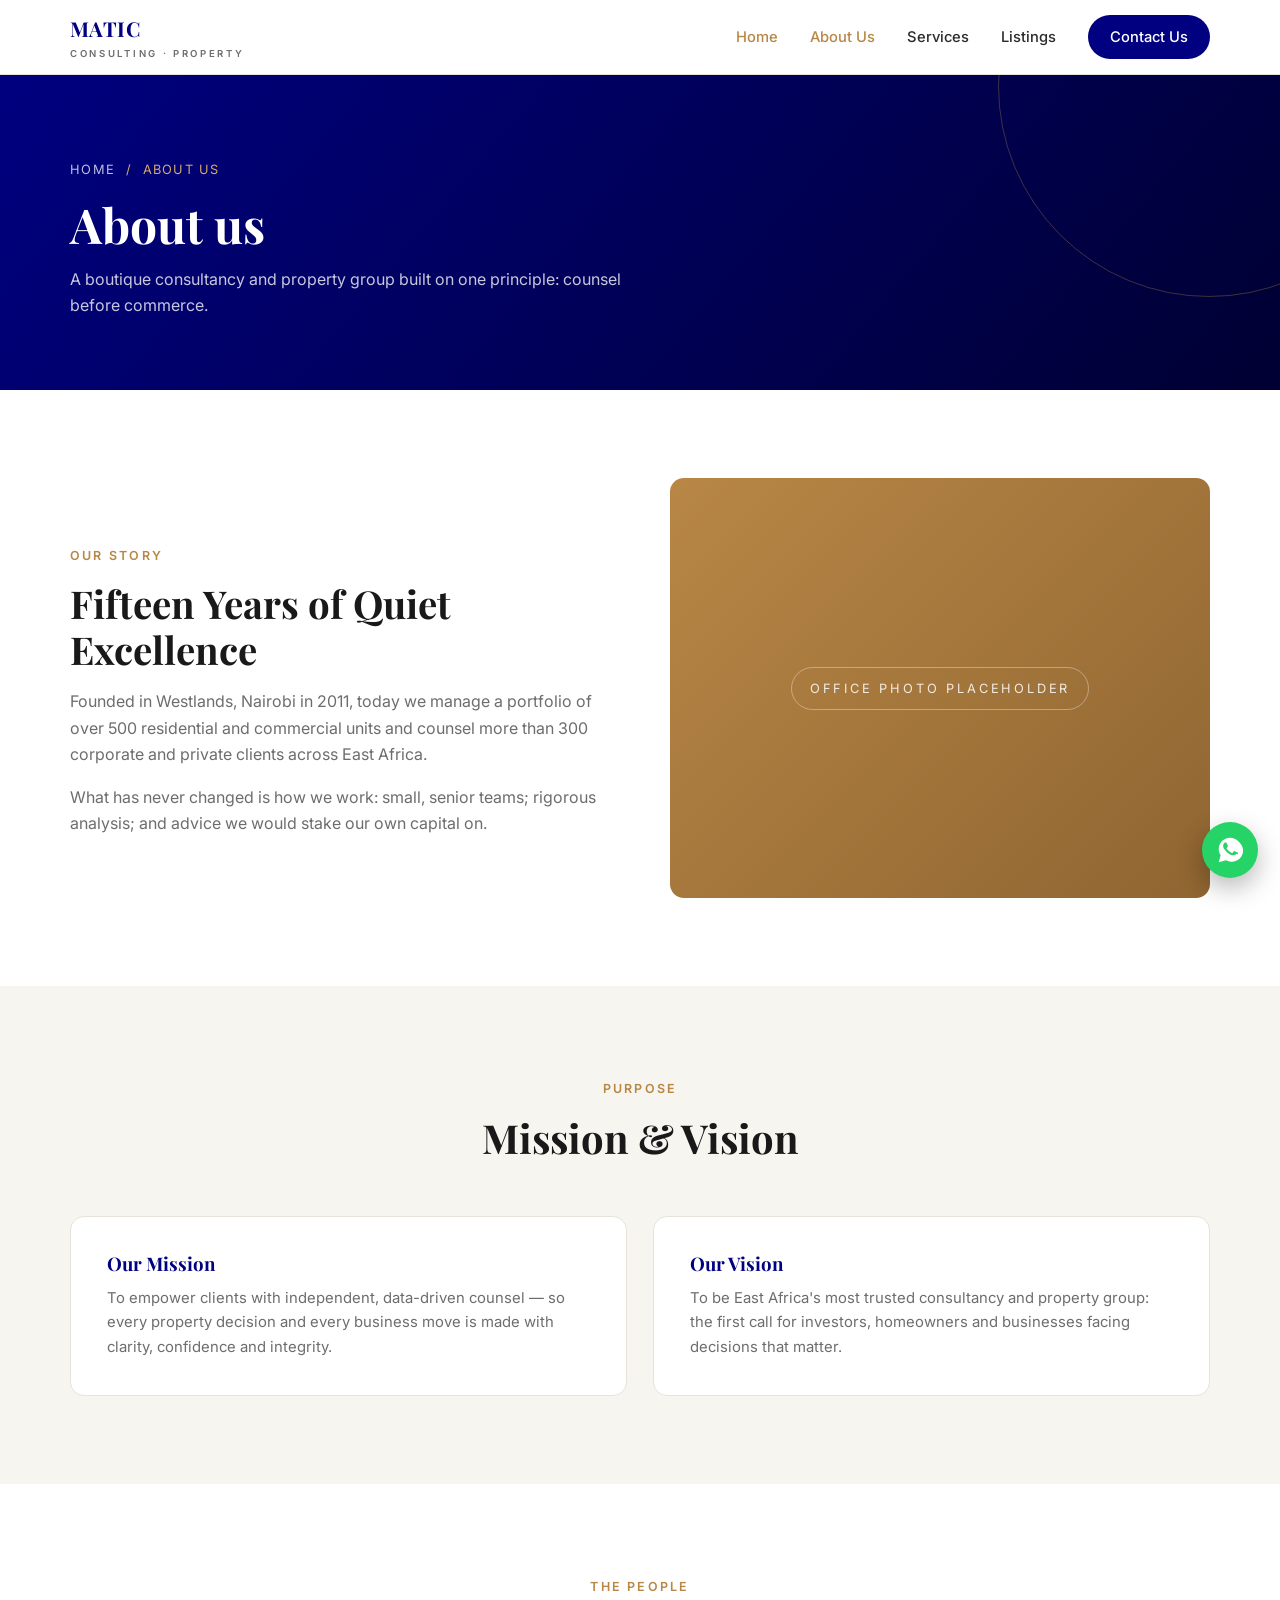
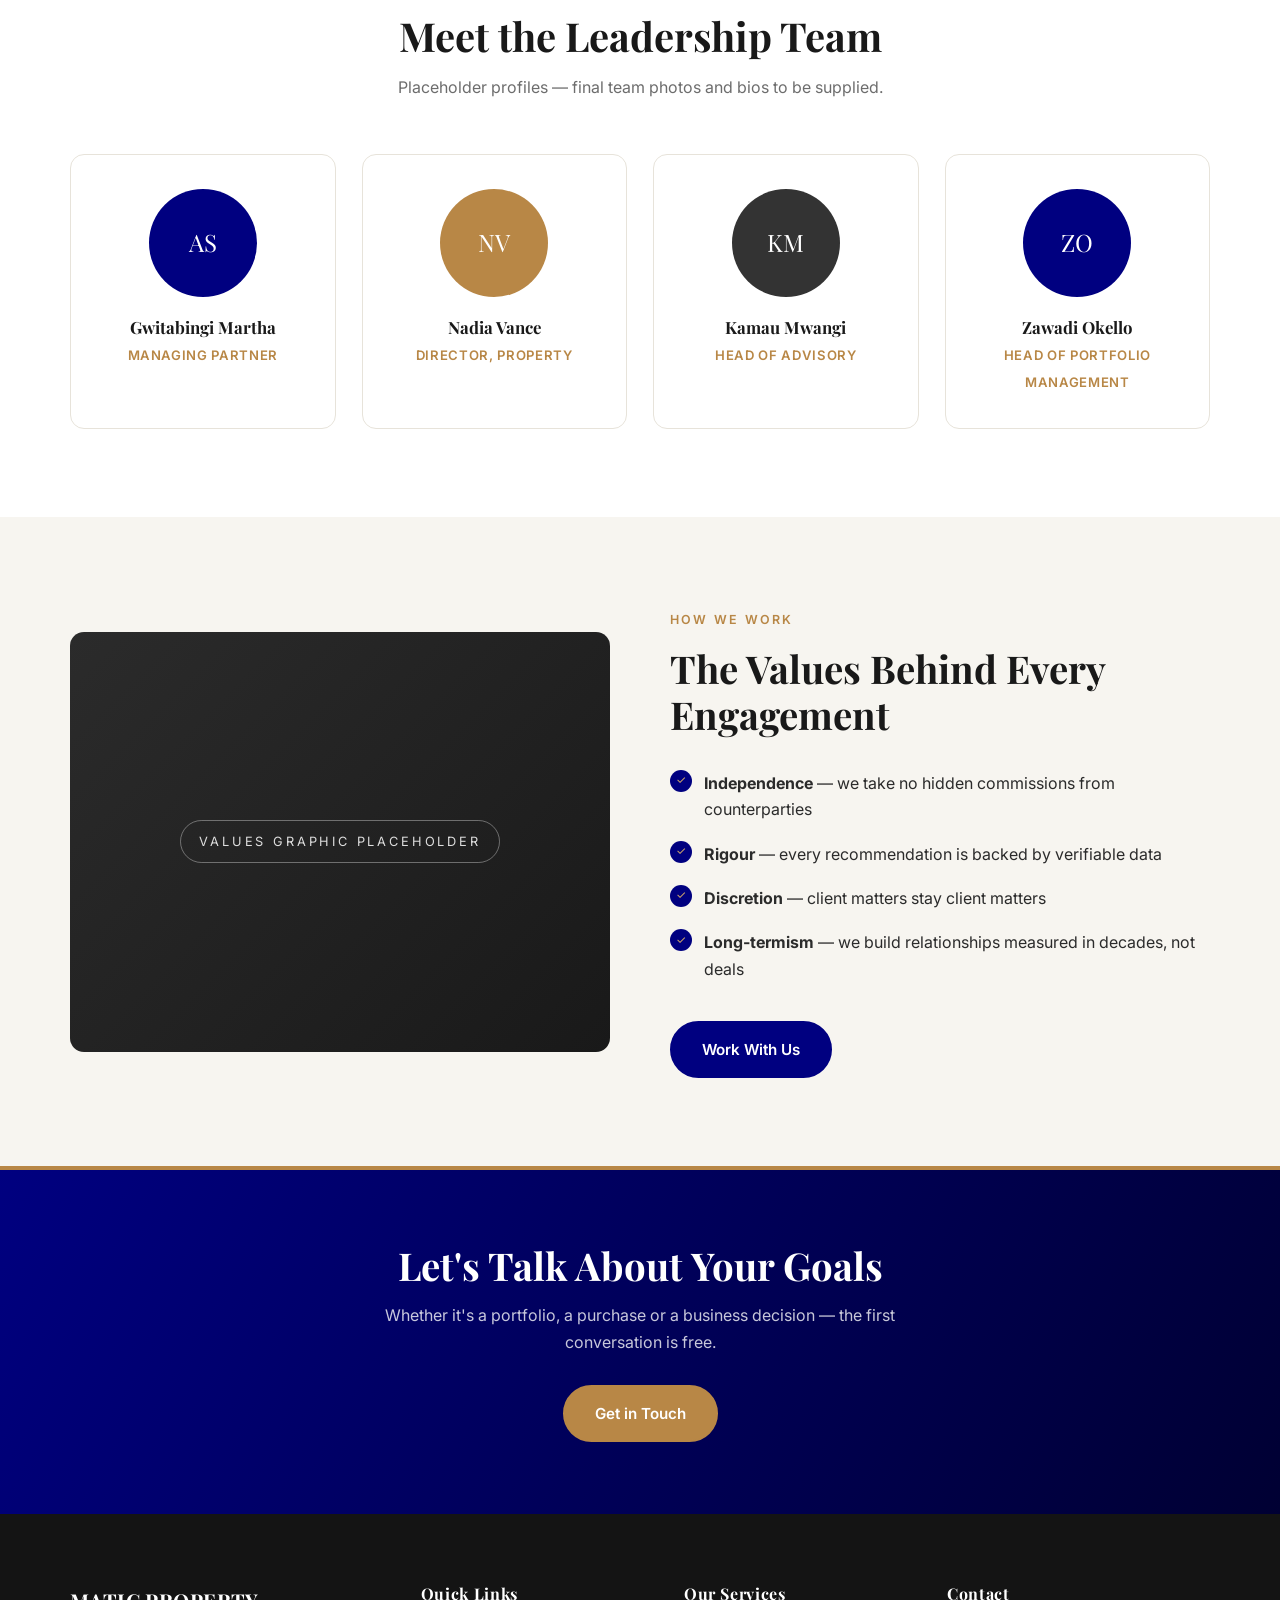
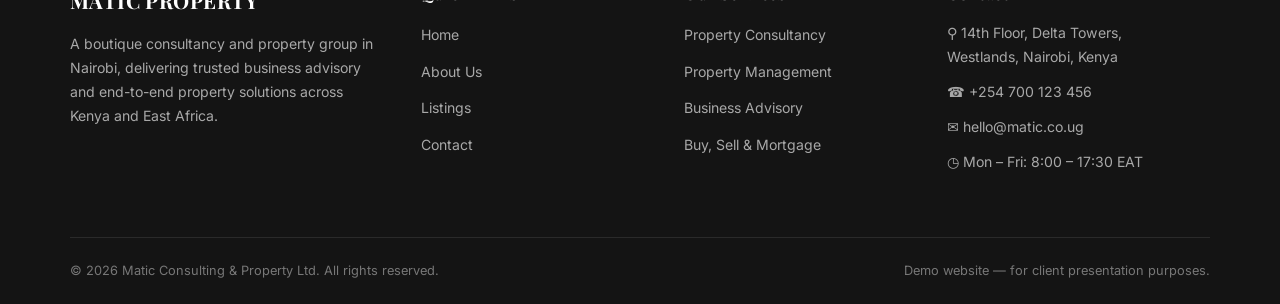
==== about.html @ 180f0cc8 "Update about.html" ====
<!DOCTYPE html>
<html lang="en">
<head>
<meta charset="UTF-8">
<meta name="viewport" content="width=device-width, initial-scale=1.0">
<title>About Us |Matic Consultancy </title>
<meta name="description" content="Matic Consulting & Property Ltd — property consultancy, property management, business advisory and buy, sell & mortgage services in Nairobi, Kenya.">
<link rel="preconnect" href="https://fonts.googleapis.com">
<link rel="preconnect" href="https://fonts.gstatic.com" crossorigin>
<link href="https://fonts.googleapis.com/css2?family=Playfair+Display:ital,wght@0,500;0,600;0,700;1,500&family=Inter:wght@400;500;600;700&display=swap" rel="stylesheet">
<link rel="stylesheet" href="style.css">
<base target="_blank">
</head>
<body>
<header class="site-header">
  <div class="container nav-wrap">
    <a href="index.html" class="brand">MATIC <small>Consulting &middot; Property</small></a>
    <button class="nav-toggle" id="navToggle" aria-label="Toggle navigation">&#9776;</button>
    <nav class="main-nav" id="mainNav">
      <a href="index.html" class="active">Home</a>
      <a href="about.html" class="active">About Us</a>
      <a href="services.html">Services</a>
      <a href="listings.html">Listings</a>
      <a href="contact.html" class="nav-cta">Contact Us</a>
    </nav>
  </div>
</header>

<section class="page-hero">
  <div class="container" style="position:relative;z-index:2">
    <div class="crumbs"><a href="index.html">Home</a> &nbsp;/&nbsp; About Us</div>
    <h1>About us</h1>
    <p>A boutique consultancy and property group built on one principle: counsel before commerce.</p>
  </div>
</section>

<section class="section">
  <div class="container split">
    <div>
      <span class="eyebrow">Our Story</span>
      <h2 style="font-size:clamp(1.8rem,3.2vw,2.4rem)">Fifteen Years of Quiet Excellence</h2>
      <p style="color:var(--muted);margin:16px 0">Founded in Westlands, Nairobi in 2011,  today we manage a portfolio of over 500 residential and commercial units and counsel more than 300 corporate and private clients across East Africa.</p>
      <p style="color:var(--muted)">What has never changed is how we work: small, senior teams; rigorous analysis; and advice we would stake our own capital on.</p>
    </div>
    <div class="ph ph-img gold"><span>Office Photo Placeholder</span></div>
  </div>
</section>

<section class="section alt">
  <div class="container">
    <div class="section-head">
      <span class="eyebrow">Purpose</span>
      <h2>Mission &amp; Vision</h2>
    </div>
    <div class="mv">
      <div class="mv-card">
        <h3>Our Mission</h3>
        <p>To empower clients with independent, data-driven counsel — so every property decision and every business move is made with clarity, confidence and integrity.</p>
      </div>
      <div class="mv-card">
        <h3>Our Vision</h3>
        <p>To be East Africa's most trusted consultancy and property group: the first call for investors, homeowners and businesses facing decisions that matter.</p>
      </div>
    </div>
  </div>
</section>

<section class="section">
  <div class="container">
    <div class="section-head">
      <span class="eyebrow">The People</span>
      <h2>Meet the Leadership Team</h2>
      <p>Placeholder profiles — final team photos and bios to be supplied.</p>
    </div>
    <div class="grid-4">
      <div class="card team-card">
        <div class="avatar navy">AS</div>
        <h3>Gwitabingi Martha</h3>
        <span>Managing Partner</span>
      </div>
      <div class="card team-card">
        <div class="avatar gold">NV</div>
        <h3>Nadia Vance</h3>
        <span>Director, Property</span>
      </div>
      <div class="card team-card">
        <div class="avatar char">KM</div>
        <h3>Kamau Mwangi</h3>
        <span>Head of Advisory</span>
      </div>
      <div class="card team-card">
        <div class="avatar navy">ZO</div>
        <h3>Zawadi Okello</h3>
        <span>Head of Portfolio Management</span>
      </div>
    </div>
  </div>
</section>

<section class="section alt">
  <div class="container split">
    <div class="ph ph-img char"><span>Values Graphic Placeholder</span></div>
    <div>
      <span class="eyebrow">How We Work</span>
      <h2 style="font-size:clamp(1.8rem,3.2vw,2.4rem)">The Values Behind Every Engagement</h2>
      <ul class="check">
        <li><b>Independence</b> — we take no hidden commissions from counterparties</li>
        <li><b>Rigour</b> — every recommendation is backed by verifiable data</li>
        <li><b>Discretion</b> — client matters stay client matters</li>
        <li><b>Long-termism</b> — we build relationships measured in decades, not deals</li>
      </ul>
      <a href="contact.html" class="btn btn-navy">Work With Us</a>
    </div>
  </div>
</section>

<section class="cta">
  <div class="container">
    <h2>Let's Talk About Your Goals</h2>
    <p>Whether it's a portfolio, a purchase or a business decision — the first conversation is free.</p>
    <a href="contact.html" class="btn">Get in Touch</a>
  </div>
</section>

<footer class="footer">
  <div class="container">
    <div class="footer-grid">
      <div>
        <a href="index.html" class="brand">MATIC PROPERTY</a>
        <p>A boutique consultancy and property group in Nairobi, delivering trusted business advisory and end-to-end property solutions across Kenya and East Africa.</p>
      </div>
      <div>
        <h4>Quick Links</h4>
        <ul>
          <li><a href="index.html">Home</a></li>
          <li><a href="about.html">About Us</a></li>
          <li><a href="listings.html">Listings</a></li>
          <li><a href="contact.html">Contact</a></li>
        </ul>
      </div>
      <div>
        <h4>Our Services</h4>
        <ul>
          <li><a href="services.html">Property Consultancy</a></li>
          <li><a href="service-property-management.html">Property Management</a></li>
          <li><a href="services.html">Business Advisory</a></li>
          <li><a href="services.html">Buy, Sell &amp; Mortgage</a></li>
        </ul>
      </div>
      <div>
        <h4>Contact</h4>
        <ul class="f-contact">
          <li>&#9906; 14th Floor, Delta Towers,<br>Westlands, Nairobi, Kenya</li>
          <li>&#9742; +254 700 123 456</li>
          <li>&#9993; hello@matic.co.ug</li>
          <li>&#9719; Mon – Fri: 8:00 – 17:30 EAT</li>
        </ul>
      </div>
    </div>
    <div class="footer-bottom">
      <span>&copy; 2026 Matic Consulting &amp; Property Ltd. All rights reserved.</span>
      <span>Demo website — for client presentation purposes.</span>
    </div>
  </div>
</footer>
<a class="wa" href="https://wa.me/254700123456" target="_blank" aria-label="Chat on WhatsApp">
  <svg viewBox="0 0 32 32"><path d="M16 3C9.4 3 4 8.4 4 15c0 2.4.7 4.6 2 6.5L4 29l7.7-2c1.8 1 3.8 1.5 5.8 1.5h.5c6.6 0 12-5.4 12-12S22.6 3 16 3zm6.9 17c-.3.8-1.7 1.6-2.4 1.6-.6.1-1.4.1-2.3-.1-.5-.2-1.2-.4-2-.8-3.6-1.5-5.9-5.2-6.1-5.4-.2-.2-1.4-1.9-1.4-3.7s.9-2.6 1.3-3c.3-.4.7-.5 1-.5h.7c.2 0 .5-.1.8.6.3.8 1.1 2.6 1.2 2.8.1.2.2.4 0 .7-.1.3-.2.4-.4.7-.2.2-.4.5-.6.7-.2.2-.4.4-.2.8.2.4 1 1.7 2.2 2.7 1.5 1.4 2.8 1.8 3.2 2 .4.2.6.2.9-.1.2-.3 1-1.2 1.3-1.6.3-.4.5-.3.9-.2.4.1 2.3 1.1 2.7 1.3.4.2.6.3.7.5.1.2.1.9-.2 1.7z"/></svg>
</a>
<script>var t=document.getElementById('navToggle'),n=document.getElementById('mainNav');t.addEventListener('click',function(){n.classList.toggle('open')});</script>
</body>
</html>
---- style.css ----
/* ============================================================
   Sterling & Vance — Consulting & Property Group
   Palette: Navy #000080 | Gold #B88746 | Charcoal #191919
   ============================================================ */
:root{
  --navy:#000080; --navy-2:#00004d; --navy-3:#000033;
  --gold:#B88746; --gold-2:#d4a96a; --gold-soft:rgba(184,135,70,.12);
  --charcoal:#191919; --ink:#2b2b2b; --muted:#6d6d6d;
  --cream:#f7f5f0; --white:#ffffff; --line:#e7e3da;
  --radius:14px; --shadow:0 12px 34px rgba(0,0,0,.08);
}
*{margin:0;padding:0;box-sizing:border-box}
html{scroll-behavior:smooth}
body{font-family:'Inter',system-ui,-apple-system,sans-serif;color:var(--charcoal);line-height:1.65;background:var(--white)}
h1,h2,h3,h4,.serif{font-family:'Playfair Display',Georgia,serif;line-height:1.2;color:var(--charcoal)}
img{max-width:100%;display:block}
a{text-decoration:none;color:inherit}
ul{list-style:none}
.container{width:min(1140px,92%);margin:0 auto}
.section{padding:88px 0}
.section.alt{background:var(--cream)}
.eyebrow{display:inline-block;font-size:.78rem;font-weight:600;letter-spacing:.18em;text-transform:uppercase;color:var(--gold);margin-bottom:14px}
.section-head{max-width:640px;margin:0 auto 54px;text-align:center}
.section-head h2{font-size:clamp(1.8rem,3.4vw,2.5rem);margin-bottom:14px}
.section-head p{color:var(--muted)}
.text-navy{color:var(--navy)}

/* ---------- Buttons ---------- */
.btn{display:inline-block;background:var(--gold);color:#fff;font-weight:600;font-size:.95rem;padding:14px 30px;border-radius:50px;transition:.25s;border:2px solid var(--gold);cursor:pointer;font-family:'Inter',sans-serif}
.btn:hover{background:var(--navy);border-color:var(--navy);transform:translateY(-2px)}
.btn-outline{display:inline-block;background:transparent;color:#fff;font-weight:600;font-size:.95rem;padding:14px 30px;border-radius:50px;border:2px solid rgba(255,255,255,.55);transition:.25s}
.btn-outline:hover{background:#fff;color:var(--navy);border-color:#fff}
.btn-navy{background:var(--navy);border-color:var(--navy)}
.btn-navy:hover{background:var(--gold);border-color:var(--gold)}

/* ---------- Header / Nav ---------- */
.site-header{position:sticky;top:0;z-index:60;background:rgba(255,255,255,.96);backdrop-filter:blur(10px);border-bottom:1px solid var(--line)}
.nav-wrap{display:flex;align-items:center;justify-content:space-between;height:74px}
.brand{font-family:'Playfair Display',serif;font-weight:700;font-size:1.28rem;color:var(--navy);letter-spacing:.02em}
.brand em{font-style:normal;color:var(--gold)}
.brand small{display:block;font-family:'Inter',sans-serif;font-size:.6rem;font-weight:600;letter-spacing:.28em;text-transform:uppercase;color:var(--muted)}
.main-nav{display:flex;align-items:center;gap:32px}
.main-nav a{font-size:.92rem;font-weight:500;color:var(--ink);transition:.2s}
.main-nav a:hover{color:var(--gold)}
.main-nav a.active{color:var(--gold)}
.main-nav .nav-cta{background:var(--navy);color:#fff;padding:10px 22px;border-radius:50px}
.main-nav .nav-cta:hover{background:var(--gold)}
.nav-toggle{display:none;background:none;border:none;font-size:1.6rem;color:var(--navy);cursor:pointer}

/* ---------- Hero ---------- */
.hero{position:relative;overflow:hidden;background:linear-gradient(130deg,var(--navy) 0%,var(--navy-2) 55%,var(--navy-3) 100%);color:#fff;padding:104px 0 96px}
.hero::before{content:"";position:absolute;width:520px;height:520px;border-radius:50%;background:radial-gradient(circle,rgba(184,135,70,.28),transparent 65%);top:-160px;right:-120px}
.hero::after{content:"";position:absolute;width:380px;height:380px;border-radius:50%;border:1px solid rgba(184,135,70,.35);bottom:-190px;left:-120px}
.hero-grid{position:relative;z-index:2;display:grid;grid-template-columns:1.12fr .88fr;gap:56px;align-items:center}
.hero .eyebrow{color:var(--gold-2)}
.hero h1{color:#fff;font-size:clamp(2.4rem,5vw,3.7rem);margin-bottom:20px}
.hero h1 em{font-style:italic;color:var(--gold-2)}
.hero .lead{font-size:1.08rem;color:rgba(255,255,255,.82);max-width:520px;margin-bottom:32px}
.hero-actions{display:flex;gap:16px;flex-wrap:wrap}

.hero-card{background:#fff;color:var(--charcoal);border-radius:var(--radius);padding:34px 32px 30px;box-shadow:0 30px 60px rgba(0,0,0,.35);border-top:5px solid var(--gold)}
.hero-card h3{font-size:1.15rem;margin-bottom:4px}
.hero-card p{color:var(--muted);font-size:.88rem;margin-bottom:22px}
.hero-card .stats-mini{display:grid;grid-template-columns:1fr 1fr;gap:18px}
.hero-card .stat-mini{border-left:3px solid var(--gold);padding-left:14px}
.hero-card .stat-mini b{display:block;font-family:'Playfair Display',serif;font-size:1.5rem;color:var(--navy)}
.hero-card .stat-mini span{font-size:.78rem;color:var(--muted);text-transform:uppercase;letter-spacing:.06em}

/* ---------- Stats strip ---------- */
.stats-strip{background:var(--charcoal);padding:56px 0}
.stats{display:grid;grid-template-columns:repeat(4,1fr);gap:28px;text-align:center}
.stat b{display:block;font-family:'Playfair Display',serif;font-size:2.3rem;color:var(--gold-2)}
.stat span{color:rgba(255,255,255,.7);font-size:.85rem;letter-spacing:.08em;text-transform:uppercase}

/* ---------- Cards / grids ---------- */
.grid-4{display:grid;grid-template-columns:repeat(auto-fit,minmax(240px,1fr));gap:26px}
.grid-3{display:grid;grid-template-columns:repeat(auto-fit,minmax(290px,1fr));gap:28px}
.card{background:#fff;border:1px solid var(--line);border-radius:var(--radius);padding:34px 28px;transition:.25s;position:relative;overflow:hidden}
.card::before{content:"";position:absolute;top:0;left:0;width:100%;height:4px;background:var(--gold);transform:scaleX(0);transform-origin:left;transition:.3s}
.card:hover{transform:translateY(-6px);box-shadow:var(--shadow);border-color:transparent}
.card:hover::before{transform:scaleX(1)}
.card h3{font-size:1.18rem;margin:20px 0 10px}
.card p{color:var(--muted);font-size:.92rem;margin-bottom:18px}
.icon{width:54px;height:54px;border-radius:13px;background:var(--gold-soft);color:var(--gold);display:grid;place-items:center}
.icon svg{width:27px;height:27px}
.card .more{font-size:.85rem;font-weight:600;color:var(--navy)}
.card .more:hover{color:var(--gold)}

/* ---------- Split / checklist ---------- */
.split{display:grid;grid-template-columns:1fr 1fr;gap:60px;align-items:center}
.check{margin:24px 0 30px}
.check li{padding:9px 0 9px 34px;position:relative;color:var(--ink)}
.check li::before{content:"✓";position:absolute;left:0;top:9px;width:22px;height:22px;border-radius:50%;background:var(--navy);color:var(--gold-2);font-size:.72rem;display:grid;place-items:center}

/* ---------- Placeholder media blocks ---------- */
.ph{border-radius:var(--radius);display:grid;place-items:center;color:rgba(255,255,255,.85);font-size:.8rem;letter-spacing:.22em;text-transform:uppercase;text-align:center}
.ph-img{height:420px;background:linear-gradient(135deg,var(--navy),var(--navy-2));}
.ph-img.gold{background:linear-gradient(135deg,var(--gold),#8f6531)}
.ph-img.char{background:linear-gradient(135deg,#2b2b2b,var(--charcoal))}
.ph span{border:1px solid rgba(255,255,255,.35);padding:10px 18px;border-radius:50px}

/* ---------- Listings ---------- */
.listing-card{background:#fff;border:1px solid var(--line);border-radius:var(--radius);overflow:hidden;transition:.25s}
.listing-card:hover{transform:translateY(-6px);box-shadow:var(--shadow)}
.listing-media{height:215px;position:relative;display:grid;place-items:center}
.badge{position:absolute;top:14px;left:14px;background:var(--gold);color:#fff;font-size:.7rem;font-weight:600;letter-spacing:.12em;text-transform:uppercase;padding:5px 13px;border-radius:50px}
.badge.rent{background:var(--navy)}
.listing-body{padding:24px}
.listing-body .price{font-family:'Playfair Display',serif;font-size:1.3rem;color:var(--navy);font-weight:700}
.listing-body .price small{font-family:'Inter',sans-serif;font-size:.78rem;color:var(--muted);font-weight:400}
.listing-body h3{font-size:1.08rem;margin:8px 0 6px}
.listing-body .loc{font-size:.85rem;color:var(--muted);margin-bottom:14px}
.listing-body .meta{display:flex;gap:14px;flex-wrap:wrap;font-size:.82rem;color:var(--ink);border-top:1px solid var(--line);padding-top:14px}
.filter-bar{display:flex;gap:12px;justify-content:center;flex-wrap:wrap;margin-bottom:44px}
.chip{padding:9px 22px;border-radius:50px;border:1px solid var(--line);background:#fff;font-size:.85rem;font-weight:500;cursor:pointer;transition:.2s;font-family:'Inter',sans-serif}
.chip.active,.chip:hover{background:var(--navy);color:#fff;border-color:var(--navy)}

/* ---------- Testimonials ---------- */
.quote{background:#fff;border:1px solid var(--line);border-radius:var(--radius);padding:32px 28px;position:relative}
.quote::before{content:"“";position:absolute;top:6px;left:22px;font-family:'Playfair Display',serif;font-size:4.4rem;color:var(--gold);opacity:.35;line-height:1}
.quote p{font-size:.94rem;color:var(--ink);margin:26px 0 20px;font-style:italic}
.quote .who b{display:block;color:var(--navy);font-size:.92rem}
.quote .who span{font-size:.8rem;color:var(--muted)}

/* ---------- CTA banner ---------- */
.cta{background:linear-gradient(120deg,var(--navy) 0%,var(--navy-3) 100%);border-top:4px solid var(--gold);color:#fff;text-align:center;padding:72px 0}
.cta h2{color:#fff;font-size:clamp(1.7rem,3.2vw,2.4rem);margin-bottom:14px}
.cta p{color:rgba(255,255,255,.78);max-width:560px;margin:0 auto 30px}

/* ---------- Page hero (inner pages) ---------- */
.page-hero{background:linear-gradient(130deg,var(--navy),var(--navy-3));color:#fff;padding:84px 0 72px;position:relative;overflow:hidden}
.page-hero::after{content:"";position:absolute;width:420px;height:420px;border-radius:50%;border:1px solid rgba(184,135,70,.35);top:-200px;right:-140px}
.page-hero h1{color:#fff;font-size:clamp(2rem,4.4vw,3rem);margin-bottom:12px}
.page-hero p{color:rgba(255,255,255,.78);max-width:560px}
.crumbs{font-size:.8rem;letter-spacing:.1em;text-transform:uppercase;color:var(--gold-2);margin-bottom:16px}
.crumbs a{color:rgba(255,255,255,.75)}
.crumbs a:hover{color:var(--gold-2)}

/* ---------- Service rows (services overview) ---------- */
.svc-row{display:grid;grid-template-columns:120px 1fr auto;gap:34px;align-items:center;background:#fff;border:1px solid var(--line);border-radius:var(--radius);padding:34px 38px;margin-bottom:22px;transition:.25s}
.svc-row:hover{box-shadow:var(--shadow);transform:translateY(-4px);border-left:5px solid var(--gold)}
.svc-row h3{font-size:1.3rem;margin-bottom:8px}
.svc-row p{color:var(--muted);font-size:.93rem;max-width:640px}
.svc-num{font-family:'Playfair Display',serif;font-size:2.6rem;color:var(--gold);opacity:.6}
.svc-row .btn{padding:11px 26px;font-size:.85rem}

/* ---------- Detail page ---------- */
.detail-body{max-width:820px;margin:0 auto}
.detail-body h2{font-size:1.7rem;margin:44px 0 16px}
.detail-body p{color:var(--ink);margin-bottom:16px}
.incl{display:grid;grid-template-columns:1fr 1fr;gap:16px;margin-top:24px}
.incl li{background:var(--cream);border-left:4px solid var(--gold);border-radius:10px;padding:16px 20px;font-size:.92rem;font-weight:500}
.steps{margin-top:26px}
.step{position:relative;padding:0 0 34px 74px}
.step::before{counter-increment:step;content:counter(step);position:absolute;left:0;top:0;width:50px;height:50px;border-radius:50%;background:var(--navy);color:var(--gold-2);font-family:'Playfair Display',serif;font-size:1.35rem;display:grid;place-items:center}
.steps{counter-reset:step}
.step:not(:last-child)::after{content:"";position:absolute;left:24px;top:54px;bottom:6px;width:2px;background:var(--line)}
.step h4{margin-bottom:6px;font-size:1.05rem}
.step p{color:var(--muted);font-size:.9rem}

/* ---------- About ---------- */
.mv{display:grid;grid-template-columns:1fr 1fr;gap:26px}
.mv-card{background:#fff;border:1px solid var(--line);border-radius:var(--radius);padding:36px}
.mv-card h3{color:var(--navy);margin-bottom:10px}
.mv-card p{color:var(--muted);font-size:.93rem}
.team-card{text-align:center;padding:34px 24px}
.avatar{width:108px;height:108px;border-radius:50%;margin:0 auto 16px;display:grid;place-items:center;font-family:'Playfair Display',serif;font-size:1.5rem;color:#fff}
.avatar.navy{background:var(--navy)} .avatar.gold{background:var(--gold)} .avatar.char{background:#333}
.team-card h3{font-size:1.05rem;margin-bottom:4px}
.team-card span{font-size:.82rem;color:var(--gold);font-weight:600;letter-spacing:.05em;text-transform:uppercase}

/* ---------- Contact ---------- */
.contact-grid{display:grid;grid-template-columns:.9fr 1.1fr;gap:44px;align-items:start}
.info-card{background:#fff;border:1px solid var(--line);border-radius:var(--radius);padding:26px;display:flex;gap:18px;align-items:flex-start;margin-bottom:18px}
.info-card .icon{width:46px;height:46px;flex-shrink:0}
.info-card b{display:block;color:var(--navy);margin-bottom:3px}
.info-card p{color:var(--muted);font-size:.9rem}
.form-card{background:#fff;border:1px solid var(--line);border-radius:var(--radius);padding:38px;box-shadow:var(--shadow)}
.form-card h3{font-size:1.35rem;margin-bottom:22px}
.field{margin-bottom:18px}
.field label{display:block;font-size:.82rem;font-weight:600;margin-bottom:7px;color:var(--ink)}
.field input,.field select,.field textarea{width:100%;padding:13px 15px;border:1px solid var(--line);border-radius:10px;font:inherit;font-size:.92rem;background:#fdfdfb;transition:.2s}
.field input:focus,.field select:focus,.field textarea:focus{outline:none;border-color:var(--gold);box-shadow:0 0 0 3px var(--gold-soft)}
.form-row{display:grid;grid-template-columns:1fr 1fr;gap:18px}
.form-note{font-size:.8rem;color:var(--muted);margin-top:14px}
.form-success{display:none;background:#eaf6ec;border:1px solid #bfe3c6;color:#1e6b2f;border-radius:10px;padding:14px 16px;font-size:.9rem;margin-top:16px}
.map-wrap{margin-top:64px;border-radius:var(--radius);overflow:hidden;border:1px solid var(--line);box-shadow:var(--shadow)}
.map-wrap iframe{width:100%;height:380px;border:0;display:block;filter:grayscale(.25)}

/* ---------- Footer ---------- */
.footer{background:#141414;color:#a8a8a8;padding:70px 0 0}
.footer-grid{display:grid;grid-template-columns:1.4fr 1fr 1fr 1.2fr;gap:44px;padding-bottom:52px}
.footer h4{color:#fff;font-size:1rem;margin-bottom:18px;letter-spacing:.04em}
.footer .brand{color:#fff;margin-bottom:14px;display:inline-block}
.footer p{font-size:.88rem;line-height:1.7}
.footer ul li{margin-bottom:10px}
.footer ul a{font-size:.88rem;transition:.2s}
.footer ul a:hover{color:var(--gold-2);padding-left:5px}
.footer .f-contact li{display:flex;gap:10px;font-size:.88rem;margin-bottom:12px}
.footer-bottom{border-top:1px solid #2a2a2a;padding:22px 0;display:flex;justify-content:space-between;gap:12px;flex-wrap:wrap;font-size:.8rem;color:#777}

/* ---------- Floating WhatsApp ---------- */
.wa{position:fixed;right:22px;bottom:22px;width:56px;height:56px;border-radius:50%;background:#25D366;display:grid;place-items:center;box-shadow:0 10px 26px rgba(0,0,0,.28);z-index:80;transition:.25s}
.wa:hover{transform:scale(1.08)}
.wa svg{width:30px;height:30px;fill:#fff}

/* ---------- Responsive ---------- */
@media(max-width:960px){
  .hero-grid,.split,.contact-grid,.mv{grid-template-columns:1fr}
  .stats{grid-template-columns:1fr 1fr;gap:34px}
  .footer-grid{grid-template-columns:1fr 1fr}
  .svc-row{grid-template-columns:1fr;gap:14px;padding:30px}
  .ph-img{height:300px}
}
@media(max-width:760px){
  .nav-toggle{display:block}
  .main-nav{position:absolute;top:74px;left:0;right:0;background:#fff;flex-direction:column;align-items:stretch;gap:0;padding:10px 0;border-bottom:1px solid var(--line);display:none;box-shadow:0 20px 30px rgba(0,0,0,.08)}
  .main-nav.open{display:flex}
  .main-nav a{padding:14px 6%;border-top:1px solid var(--line)}
  .main-nav .nav-cta{margin:12px 6% 6px;text-align:center;border-radius:50px;border-top:none}
  .section{padding:64px 0}
  .incl,.form-row{grid-template-columns:1fr}
  .footer-grid{grid-template-columns:1fr}
  .hero{padding:76px 0}
}
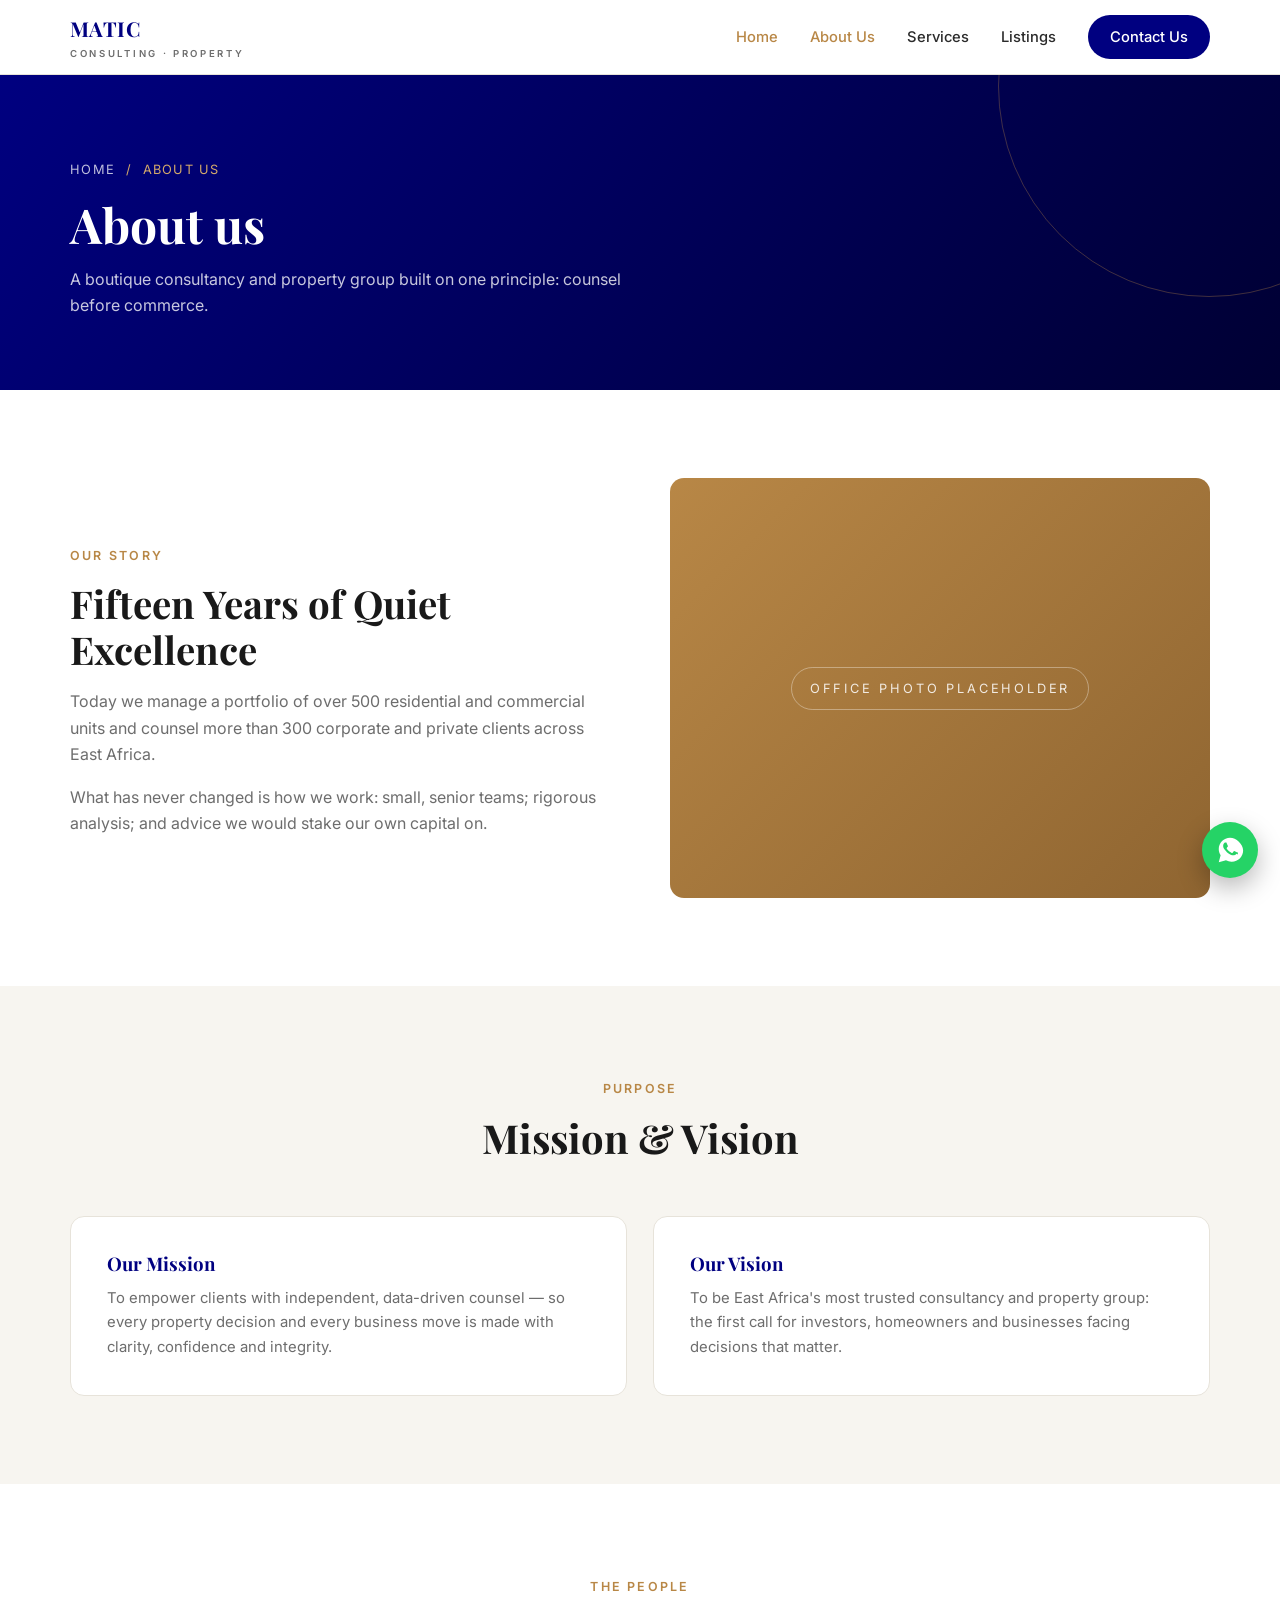
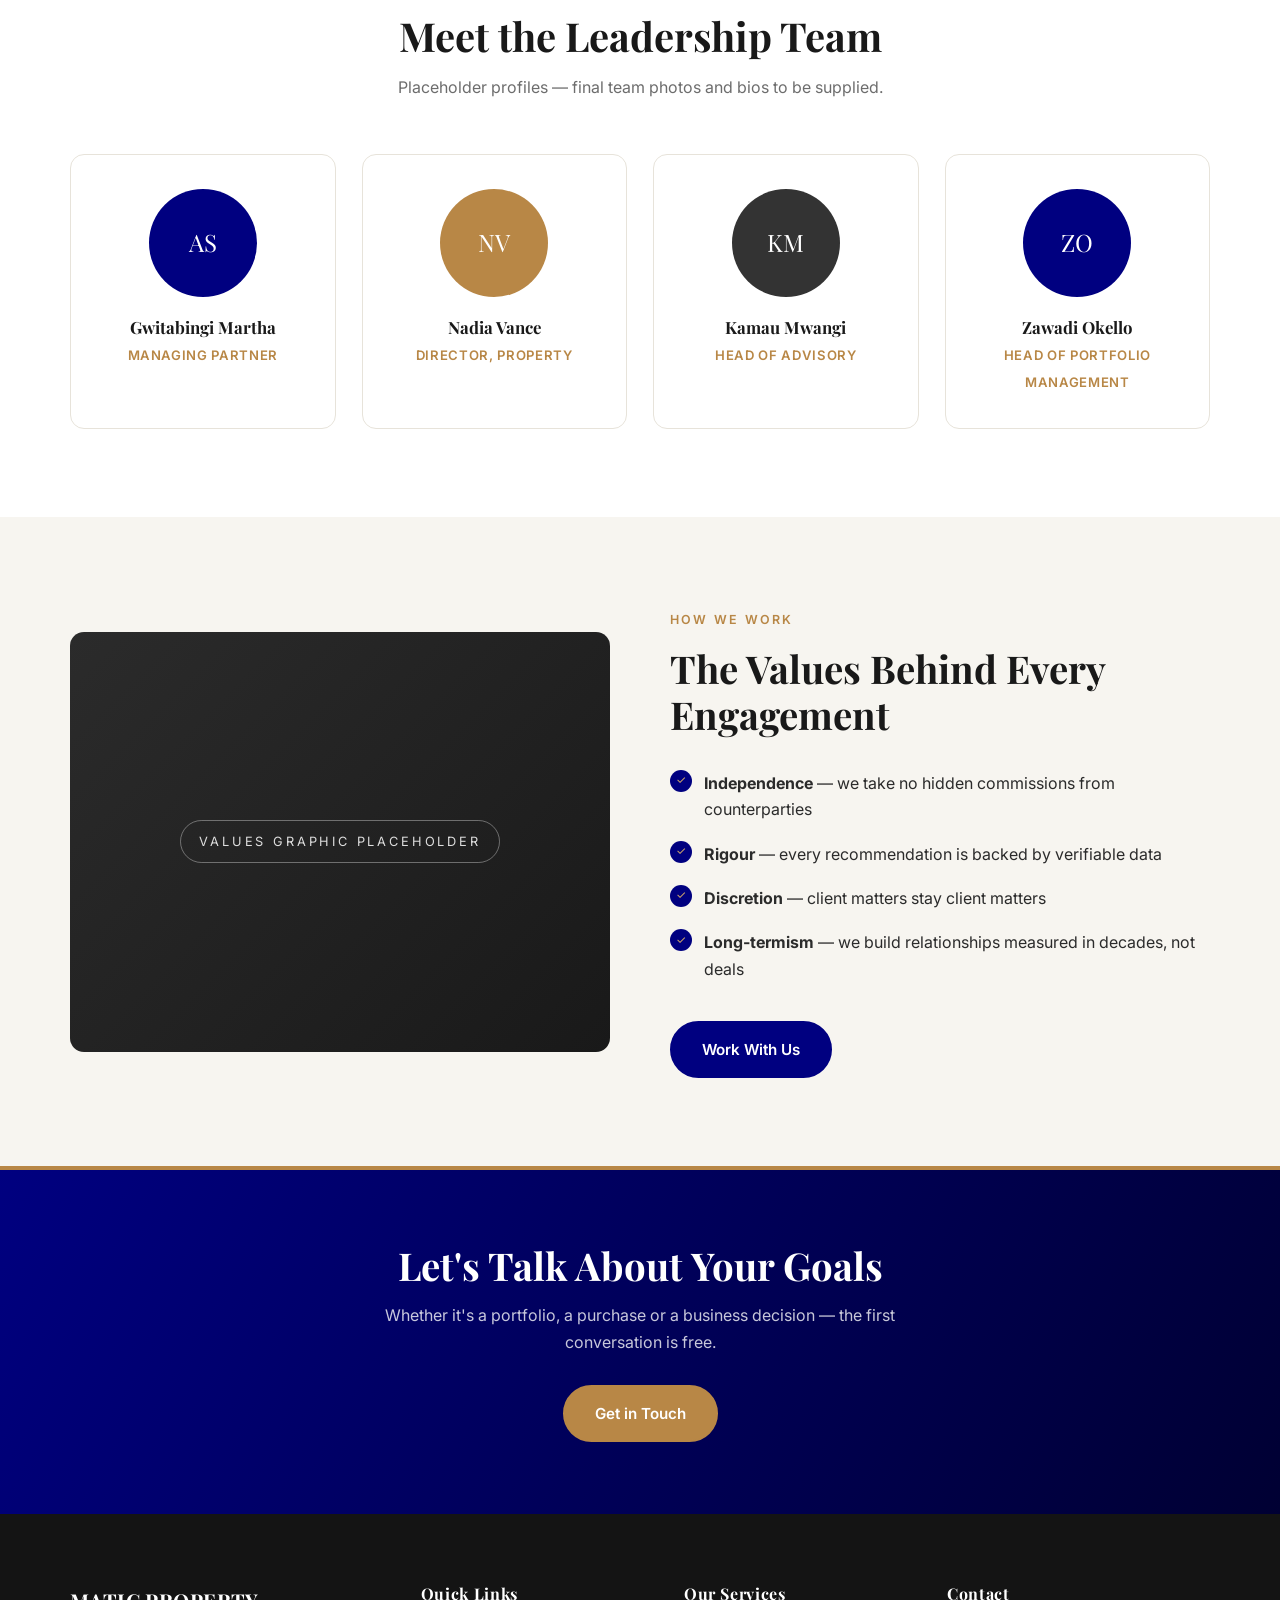
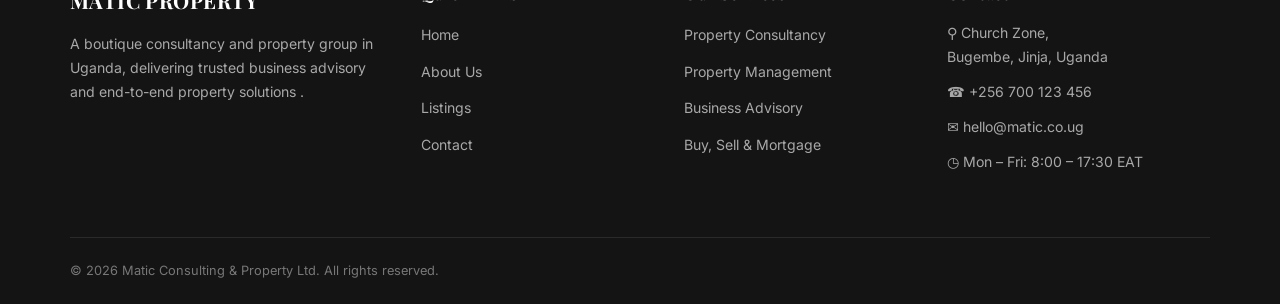
==== commit c08e1b90: "Update about.html" ====
--- a/about.html
+++ b/about.html
@@ -4,7 +4,7 @@
 <meta charset="UTF-8">
 <meta name="viewport" content="width=device-width, initial-scale=1.0">
 <title>About Us |Matic Consultancy </title>
-<meta name="description" content="Matic Consulting & Property Ltd — property consultancy, property management, business advisory and buy, sell & mortgage services in Nairobi, Kenya.">
+<meta name="description" content="Matic Consulting & Property Ltd — property consultancy, property management, business advisory and buy, sell & mortgage services.">
 <link rel="preconnect" href="https://fonts.googleapis.com">
 <link rel="preconnect" href="https://fonts.gstatic.com" crossorigin>
 <link href="https://fonts.googleapis.com/css2?family=Playfair+Display:ital,wght@0,500;0,600;0,700;1,500&family=Inter:wght@400;500;600;700&display=swap" rel="stylesheet">
@@ -39,7 +39,7 @@
     <div>
       <span class="eyebrow">Our Story</span>
       <h2 style="font-size:clamp(1.8rem,3.2vw,2.4rem)">Fifteen Years of Quiet Excellence</h2>
-      <p style="color:var(--muted);margin:16px 0">Founded in Westlands, Nairobi in 2011,  today we manage a portfolio of over 500 residential and commercial units and counsel more than 300 corporate and private clients across East Africa.</p>
+      <p style="color:var(--muted);margin:16px 0">Today we manage a portfolio of over 500 residential and commercial units and counsel more than 300 corporate and private clients across East Africa.</p>
       <p style="color:var(--muted)">What has never changed is how we work: small, senior teams; rigorous analysis; and advice we would stake our own capital on.</p>
     </div>
     <div class="ph ph-img gold"><span>Office Photo Placeholder</span></div>
@@ -127,7 +127,7 @@
     <div class="footer-grid">
       <div>
         <a href="index.html" class="brand">MATIC PROPERTY</a>
-        <p>A boutique consultancy and property group in Nairobi, delivering trusted business advisory and end-to-end property solutions across Kenya and East Africa.</p>
+        <p>A boutique consultancy and property group in Uganda, delivering trusted business advisory and end-to-end property solutions .</p>
       </div>
       <div>
         <h4>Quick Links</h4>
@@ -150,8 +150,8 @@
       <div>
         <h4>Contact</h4>
         <ul class="f-contact">
-          <li>&#9906; 14th Floor, Delta Towers,<br>Westlands, Nairobi, Kenya</li>
-          <li>&#9742; +254 700 123 456</li>
+          <li>&#9906; Church Zone,<br>Bugembe, Jinja, Uganda</li>
+          <li>&#9742; +256 700 123 456</li>
           <li>&#9993; hello@matic.co.ug</li>
           <li>&#9719; Mon – Fri: 8:00 – 17:30 EAT</li>
         </ul>
@@ -159,7 +159,7 @@
     </div>
     <div class="footer-bottom">
       <span>&copy; 2026 Matic Consulting &amp; Property Ltd. All rights reserved.</span>
-      <span>Demo website — for client presentation purposes.</span>
+
     </div>
   </div>
 </footer>
--- a/style.css
+++ b/style.css
@@ -1,8 +1,5 @@
 
-/* ============================================================
-   Sterling & Vance — Consulting & Property Group
-   Palette: Navy #000080 | Gold #B88746 | Charcoal #191919
-   ============================================================ */
+
 :root{
   --navy:#000080; --navy-2:#00004d; --navy-3:#000033;
   --gold:#B88746; --gold-2:#d4a96a; --gold-soft:rgba(184,135,70,.12);
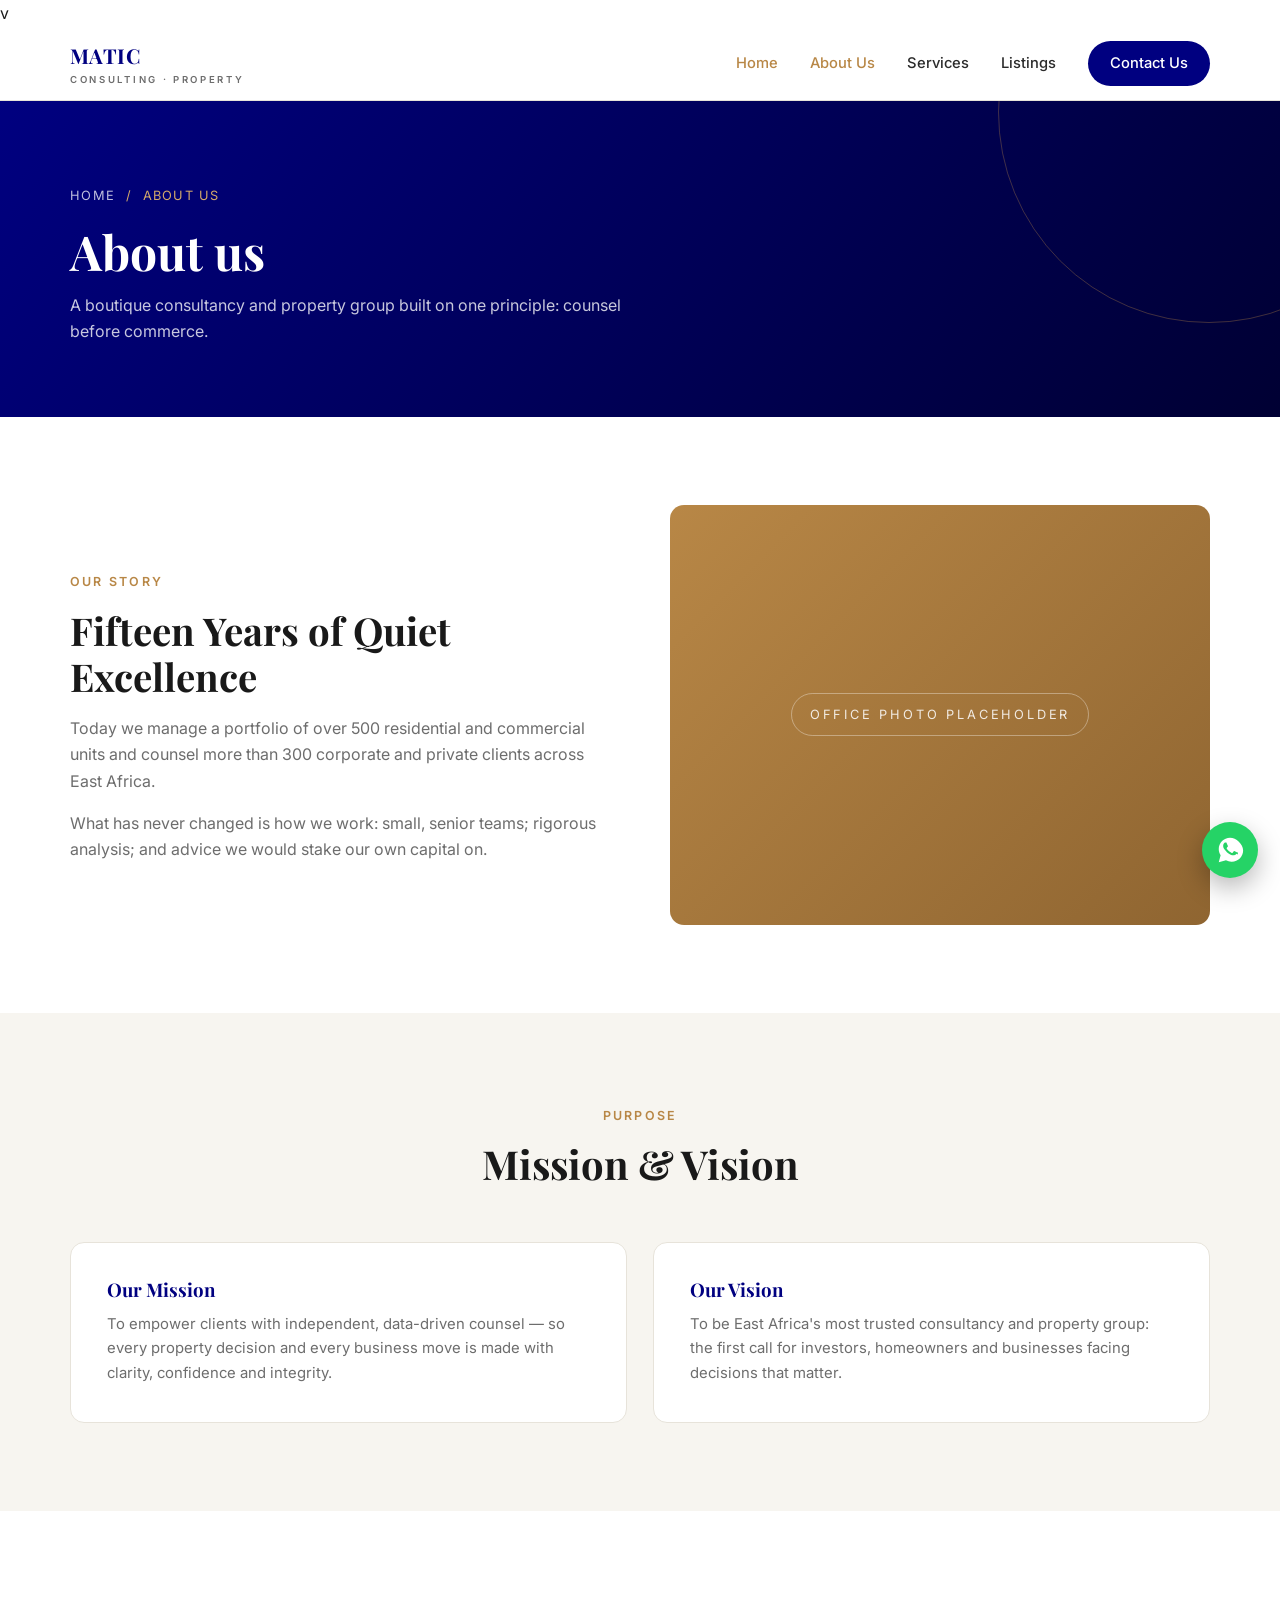
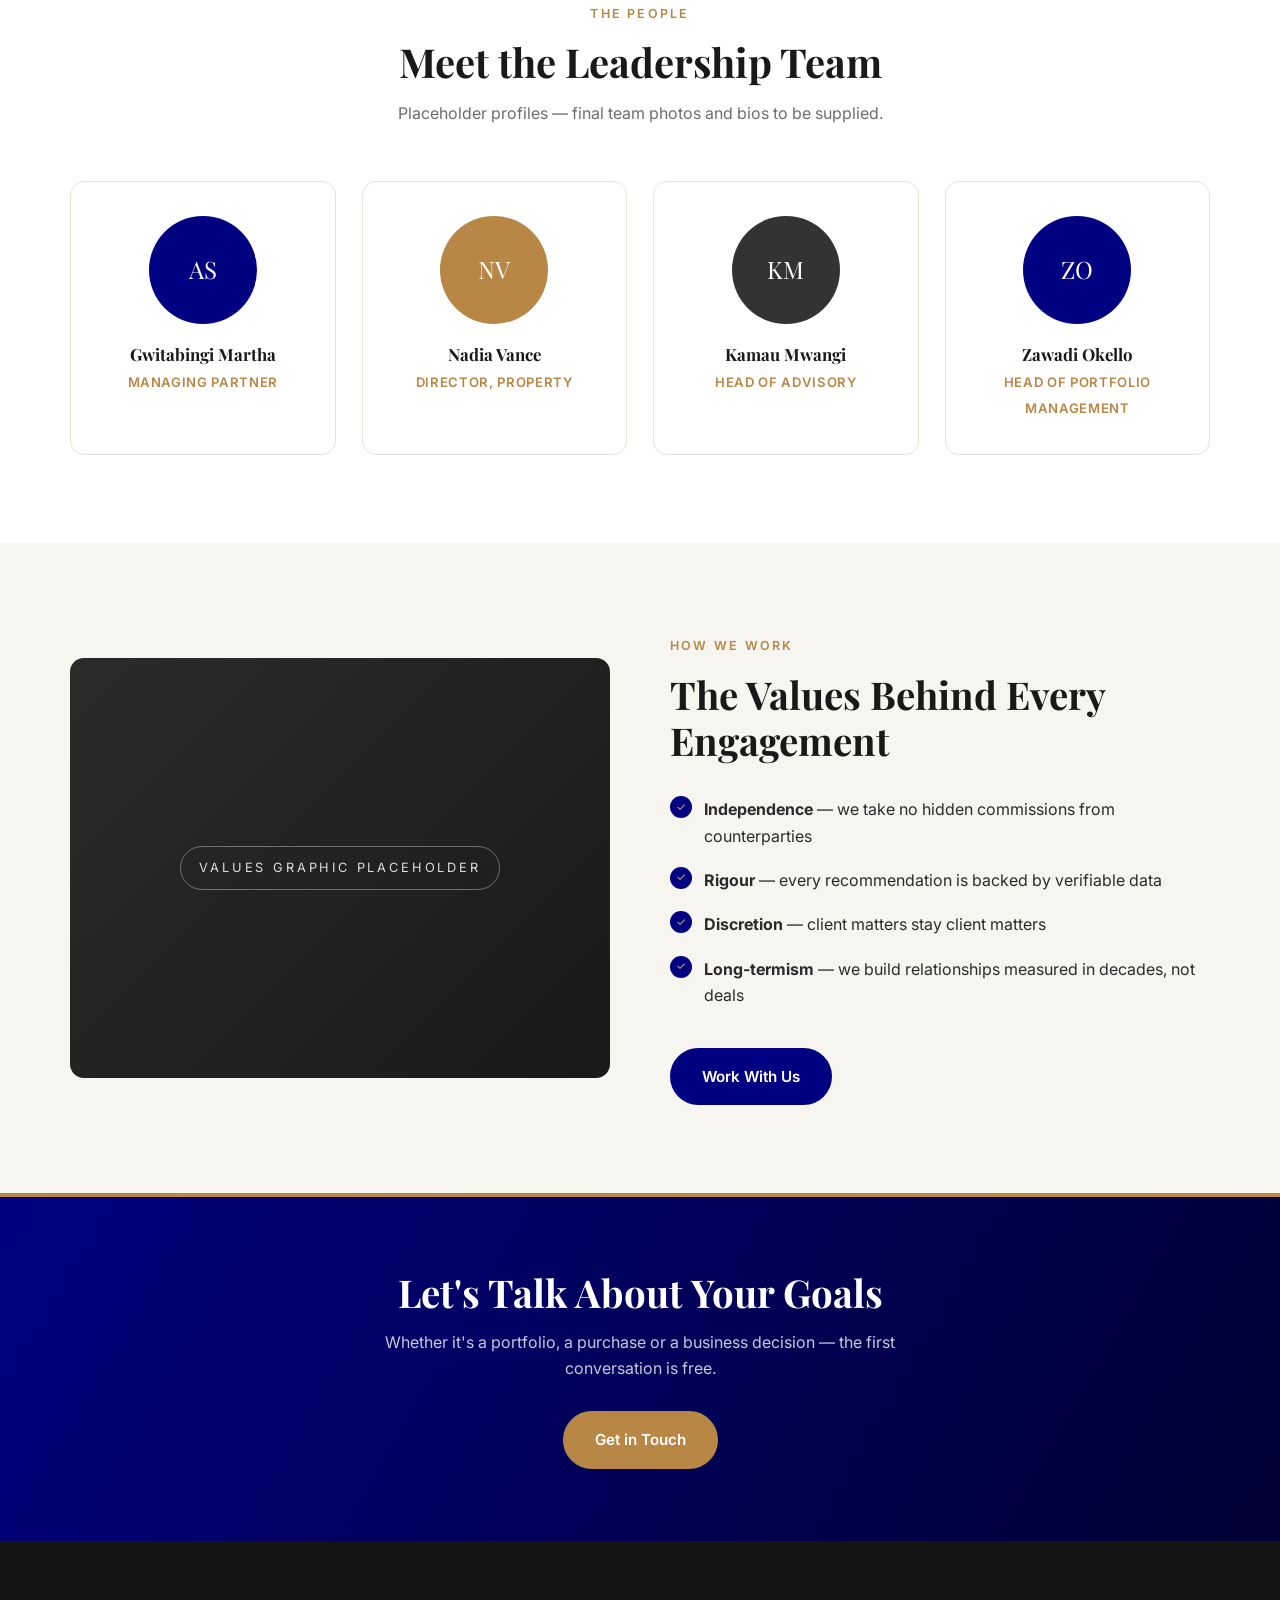
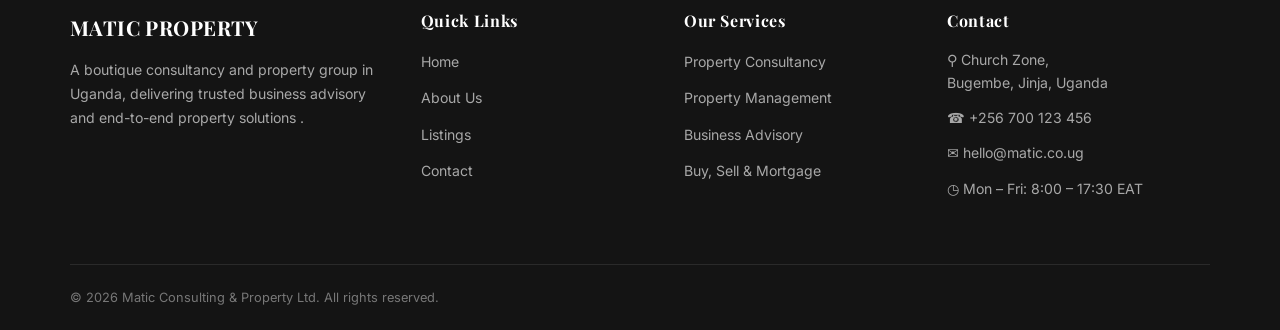
==== commit efa84290: "Fix typo in head tag of about.html" ====
--- a/about.html
+++ b/about.html
@@ -1,6 +1,6 @@
 <!DOCTYPE html>
 <html lang="en">
-<head>
+<head>v
 <meta charset="UTF-8">
 <meta name="viewport" content="width=device-width, initial-scale=1.0">
 <title>About Us |Matic Consultancy </title>
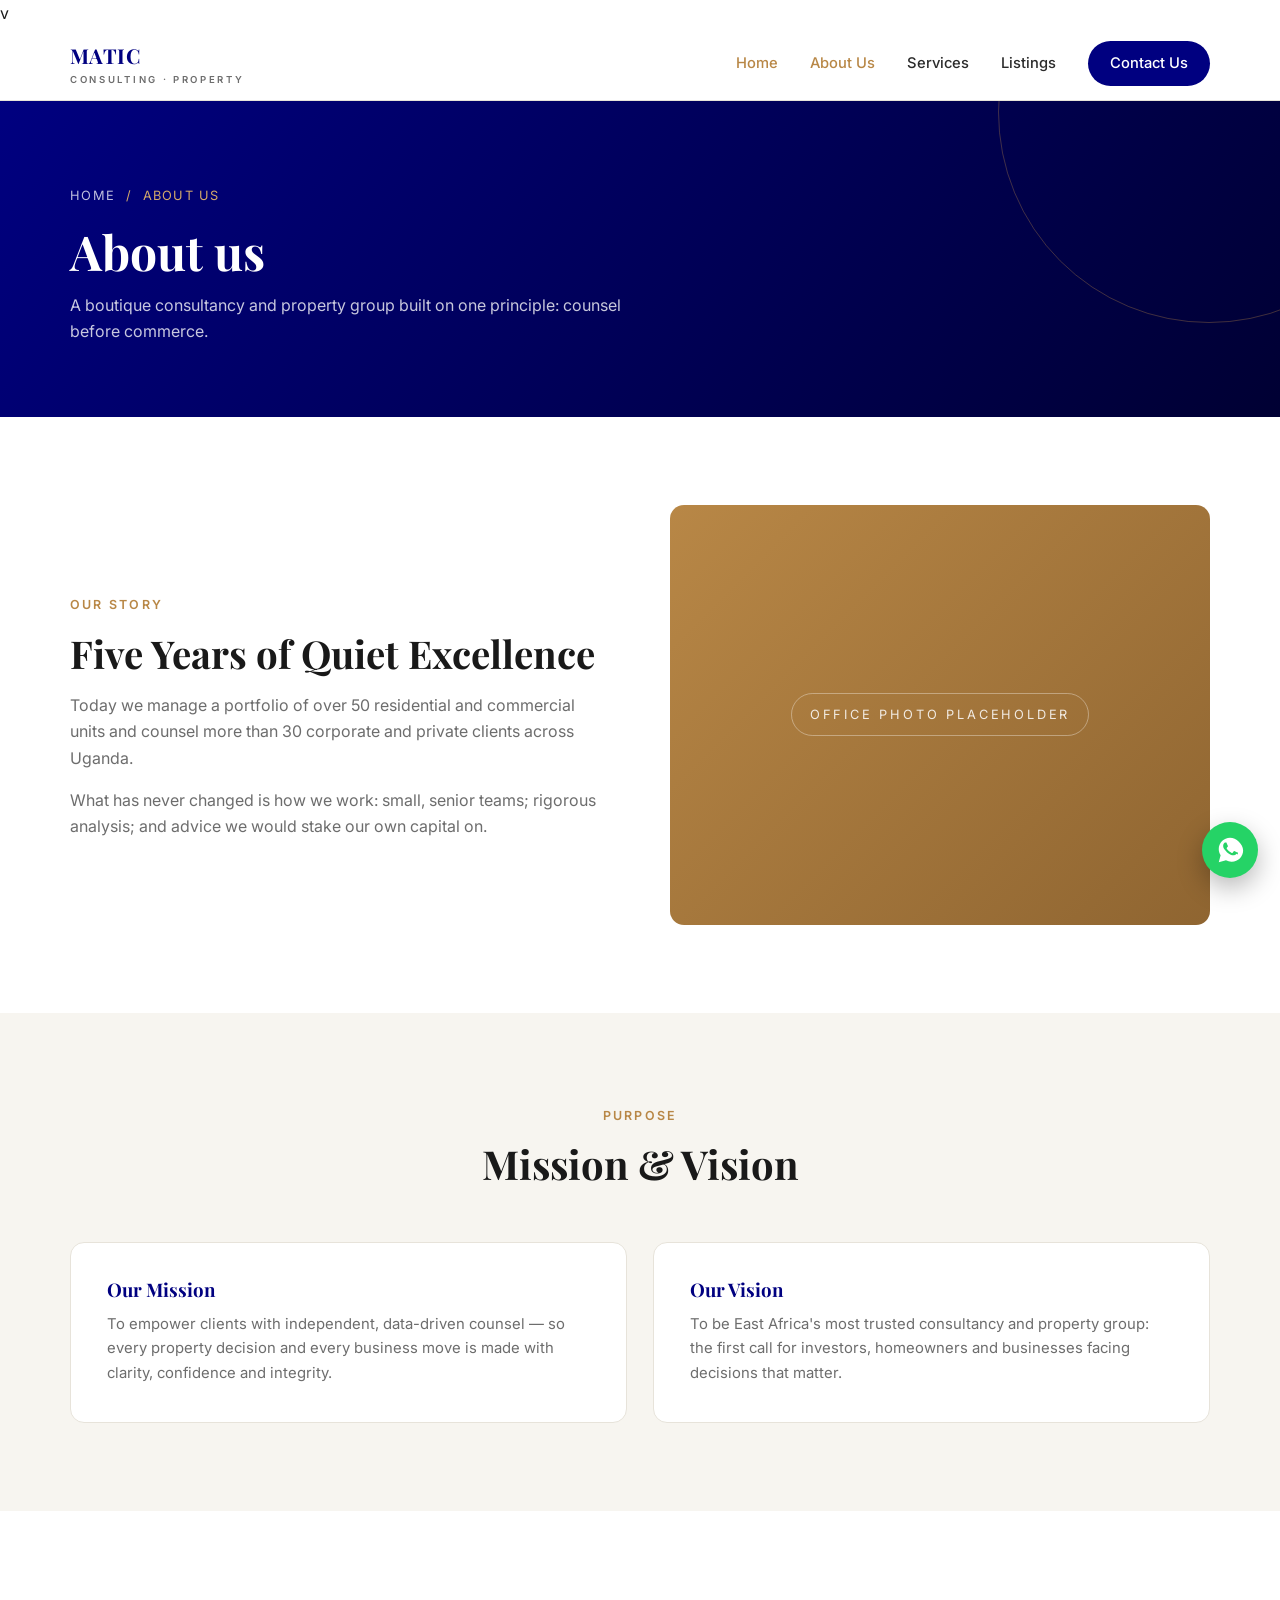
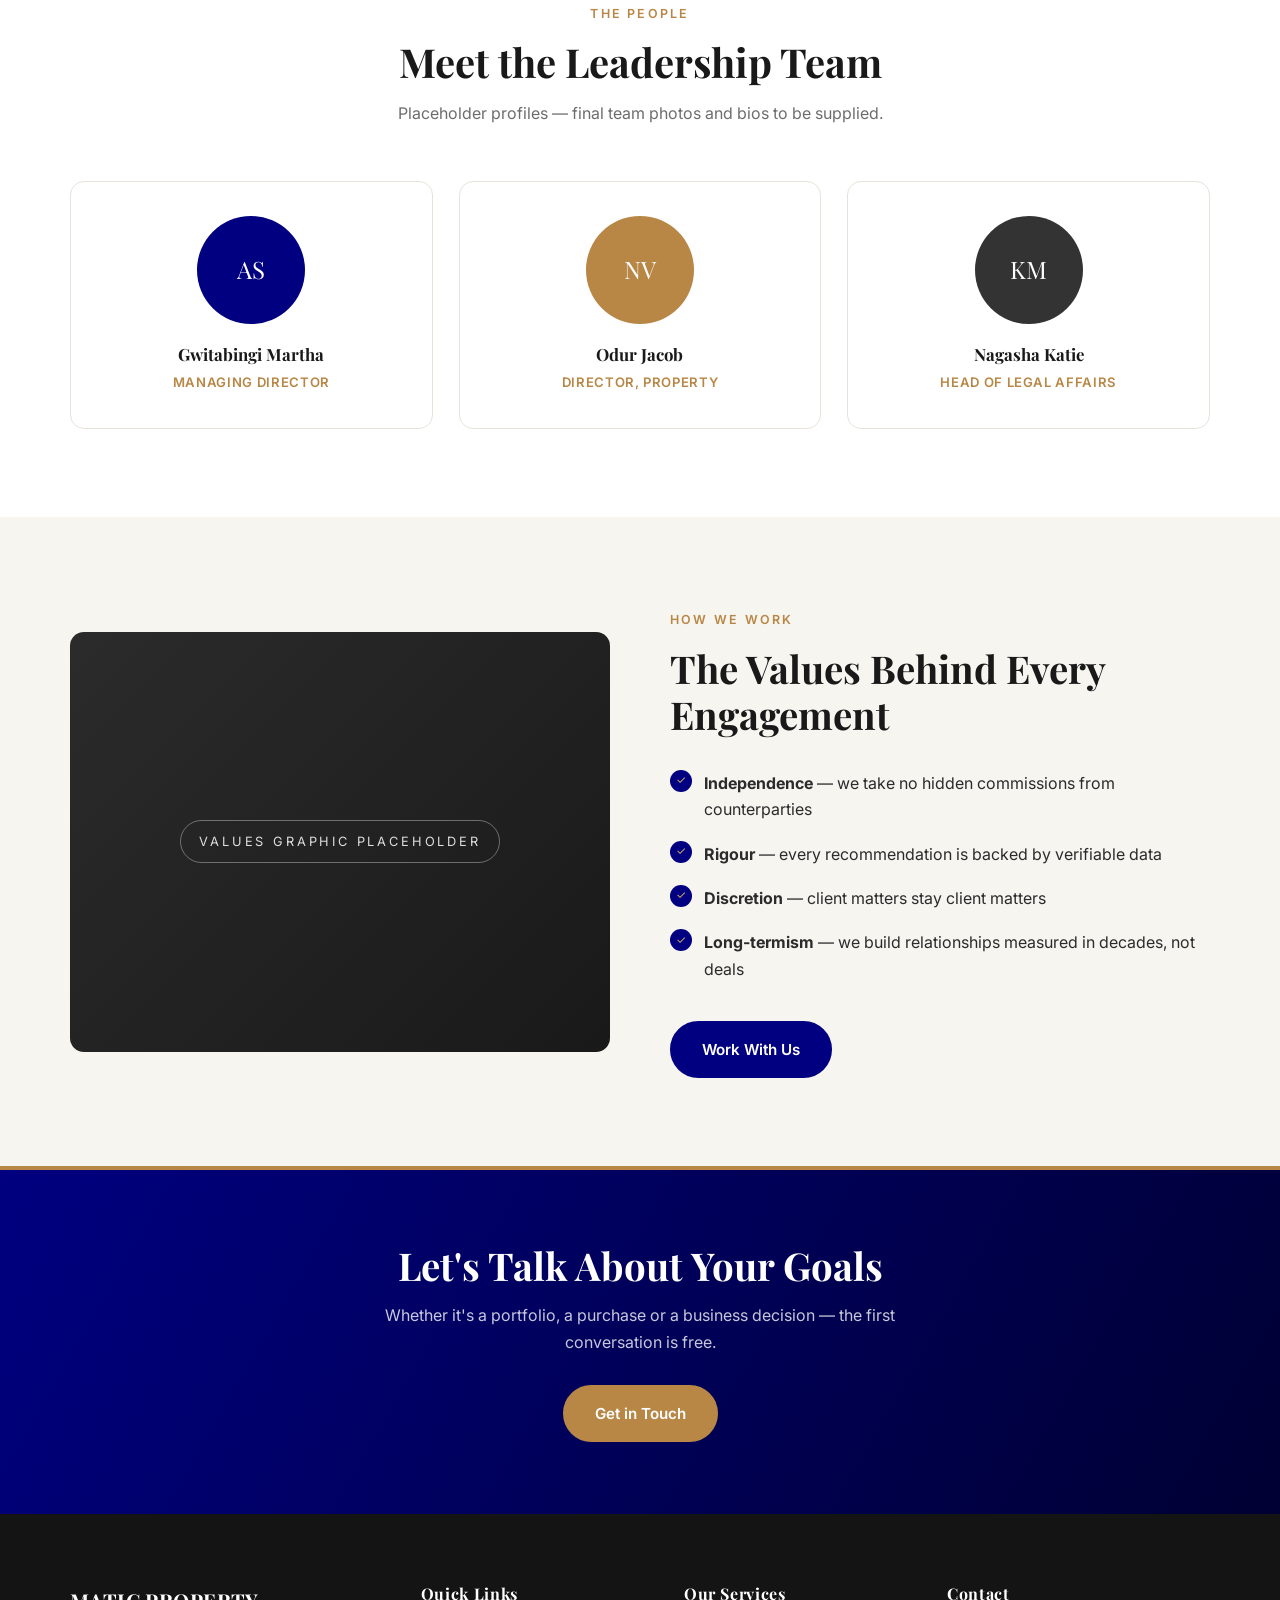
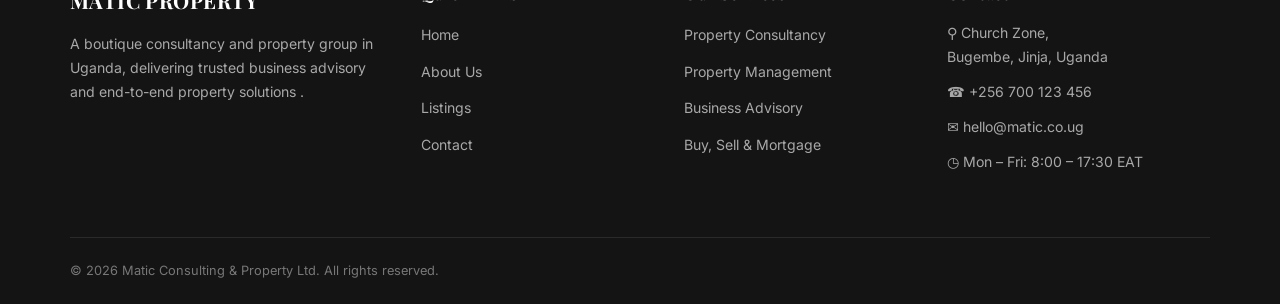
==== commit bd1e5507: "Revise company story and team member details Updated the company story and team members' titles." ====
--- a/about.html
+++ b/about.html
@@ -38,8 +38,8 @@
   <div class="container split">
     <div>
       <span class="eyebrow">Our Story</span>
-      <h2 style="font-size:clamp(1.8rem,3.2vw,2.4rem)">Fifteen Years of Quiet Excellence</h2>
-      <p style="color:var(--muted);margin:16px 0">Today we manage a portfolio of over 500 residential and commercial units and counsel more than 300 corporate and private clients across East Africa.</p>
+      <h2 style="font-size:clamp(1.8rem,3.2vw,2.4rem)">Five Years of Quiet Excellence</h2>
+      <p style="color:var(--muted);margin:16px 0">Today we manage a portfolio of over 50 residential and commercial units and counsel more than 30 corporate and private clients across Uganda.</p>
       <p style="color:var(--muted)">What has never changed is how we work: small, senior teams; rigorous analysis; and advice we would stake our own capital on.</p>
     </div>
     <div class="ph ph-img gold"><span>Office Photo Placeholder</span></div>
@@ -76,23 +76,19 @@
       <div class="card team-card">
         <div class="avatar navy">AS</div>
         <h3>Gwitabingi Martha</h3>
-        <span>Managing Partner</span>
+        <span>Managing Director</span>
       </div>
       <div class="card team-card">
         <div class="avatar gold">NV</div>
-        <h3>Nadia Vance</h3>
+        <h3>Odur Jacob</h3>
         <span>Director, Property</span>
       </div>
       <div class="card team-card">
         <div class="avatar char">KM</div>
-        <h3>Kamau Mwangi</h3>
-        <span>Head of Advisory</span>
+        <h3>Nagasha Katie</h3>
+        <span>Head of Legal Affairs</span>
       </div>
-      <div class="card team-card">
-        <div class="avatar navy">ZO</div>
-        <h3>Zawadi Okello</h3>
-        <span>Head of Portfolio Management</span>
-      </div>
+  
     </div>
   </div>
 </section>
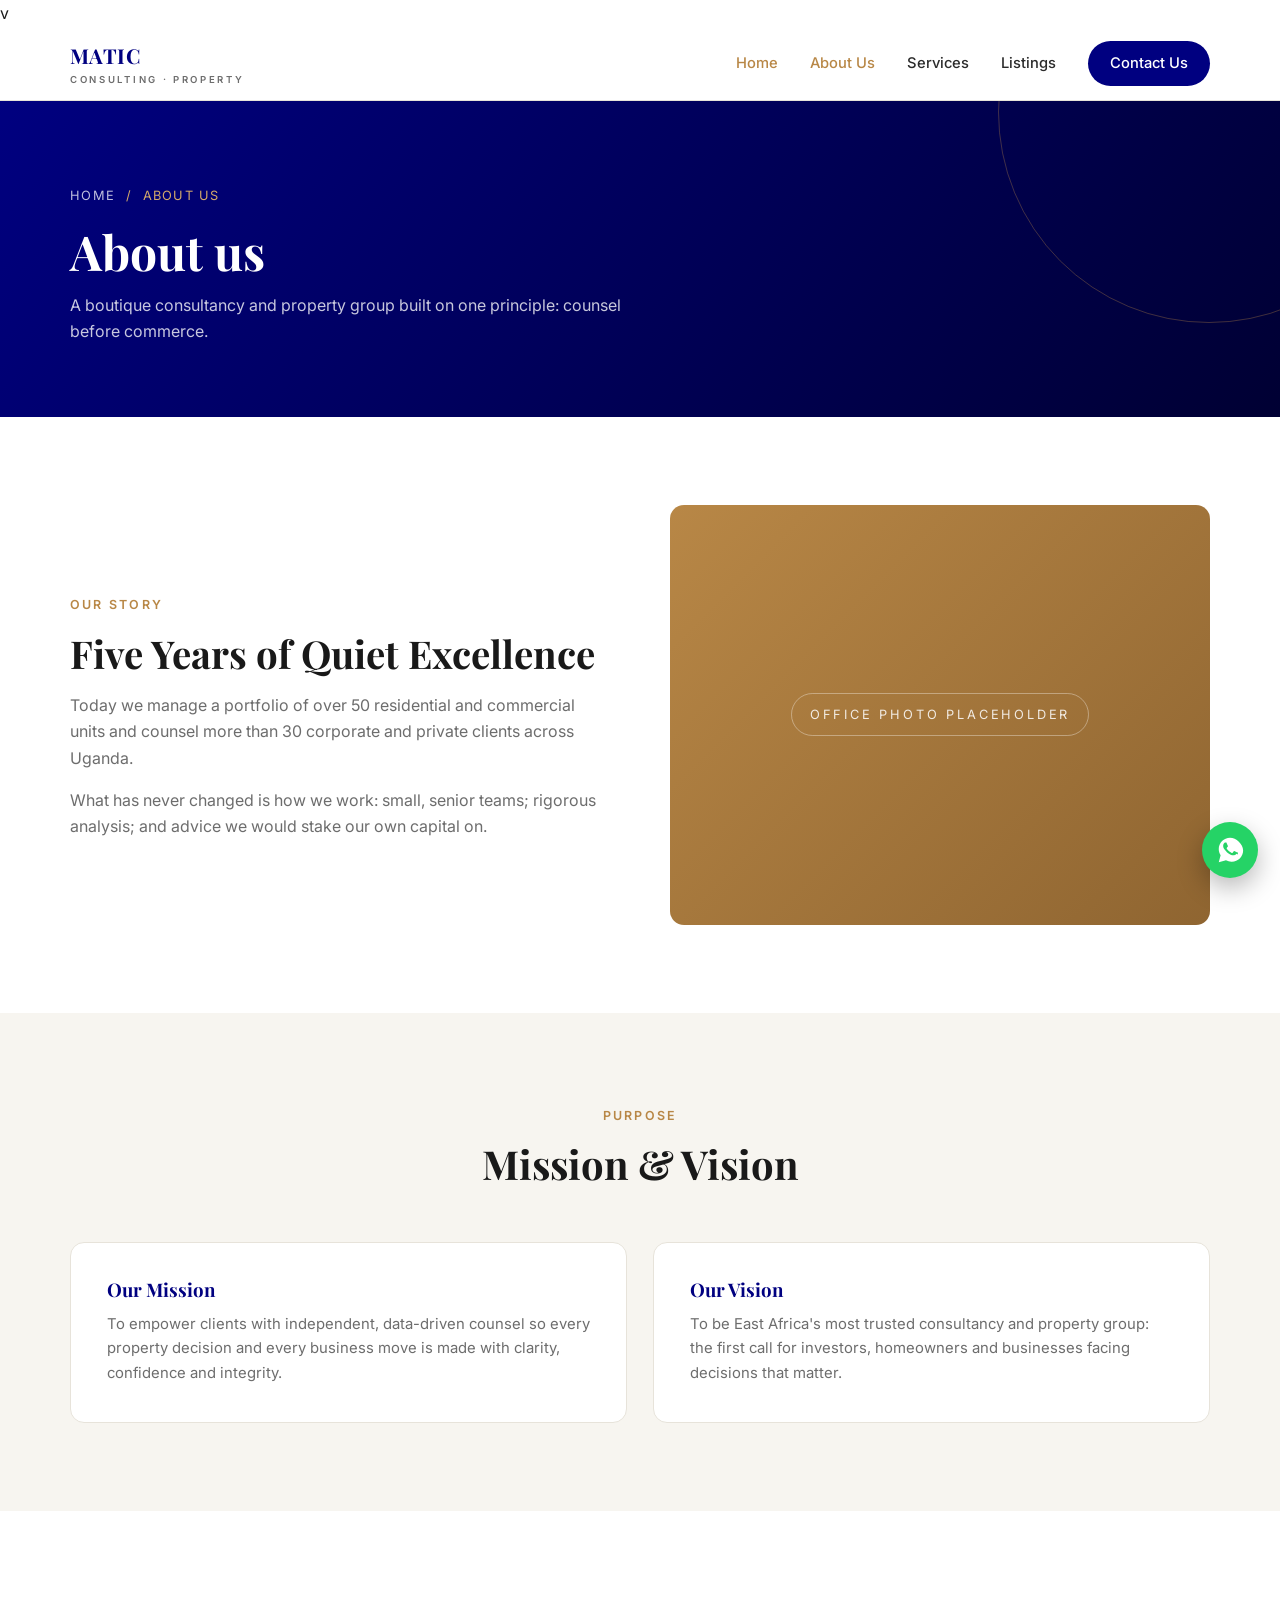
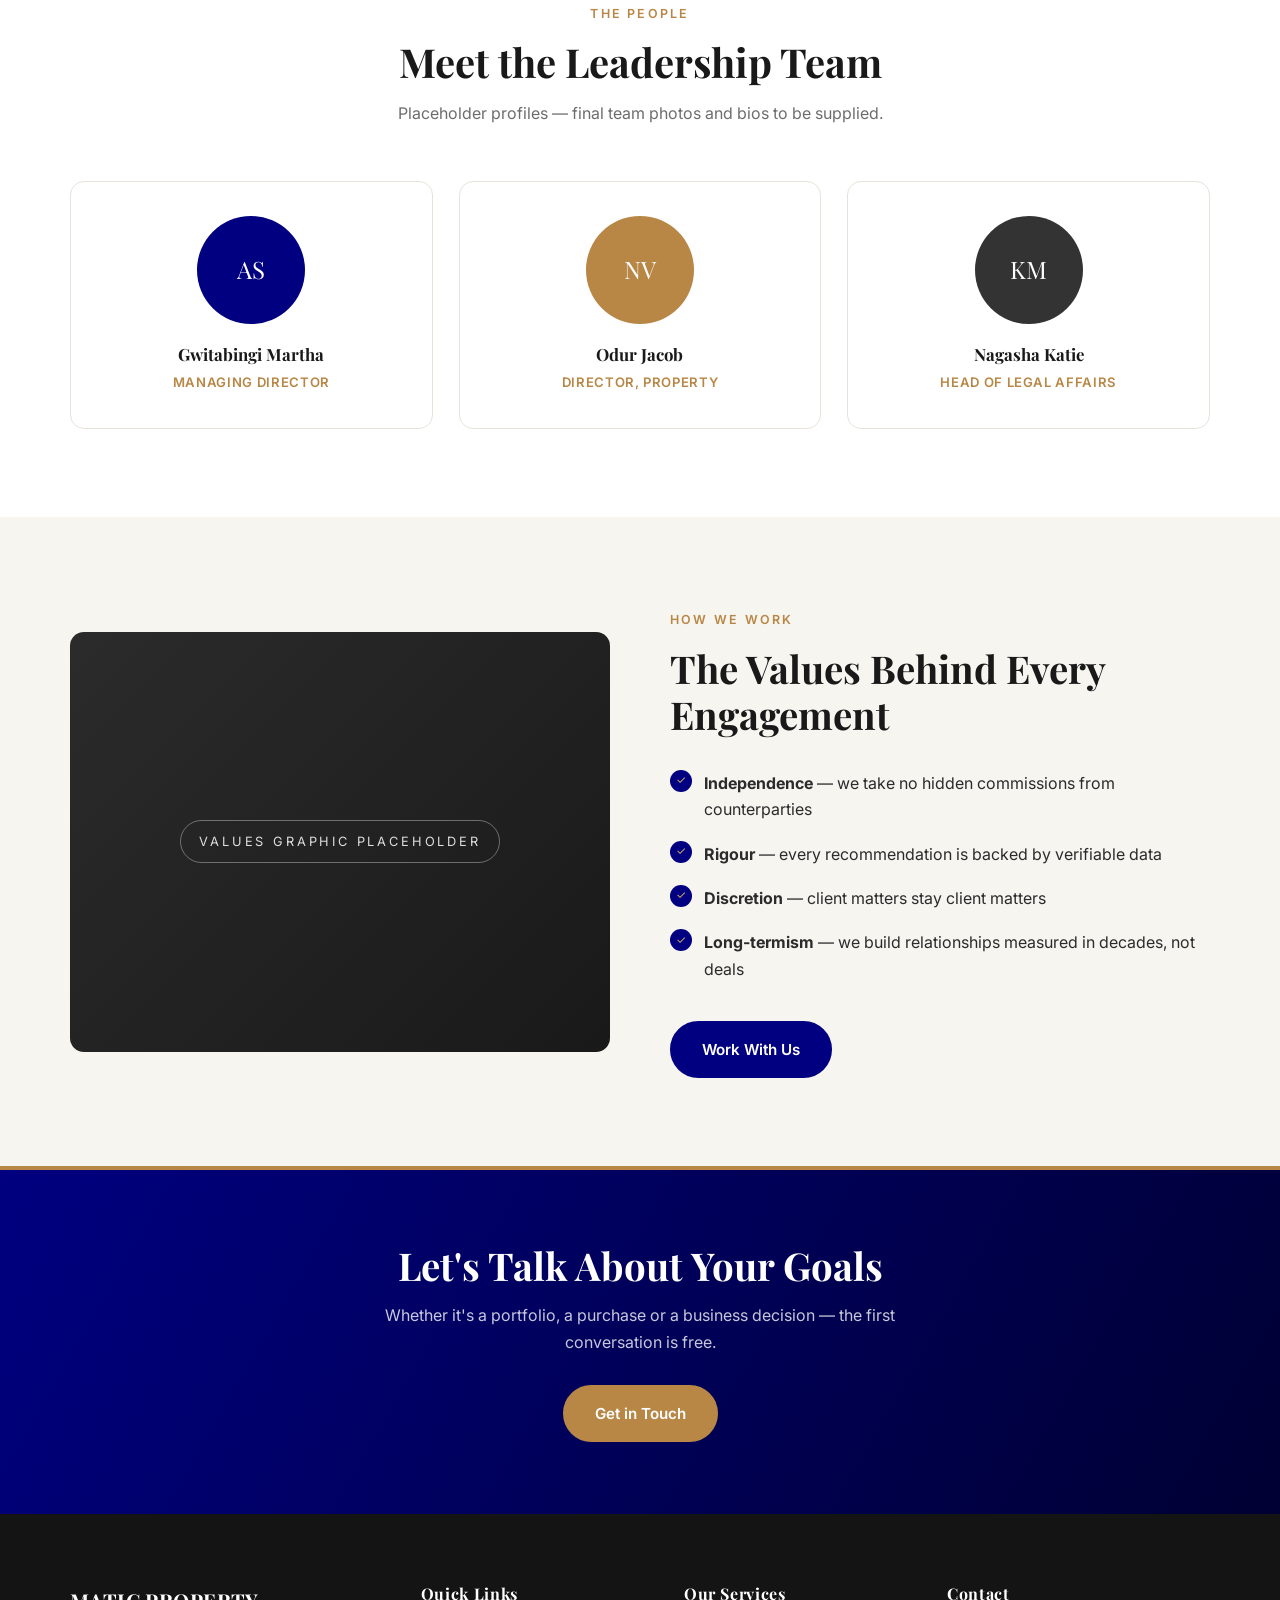
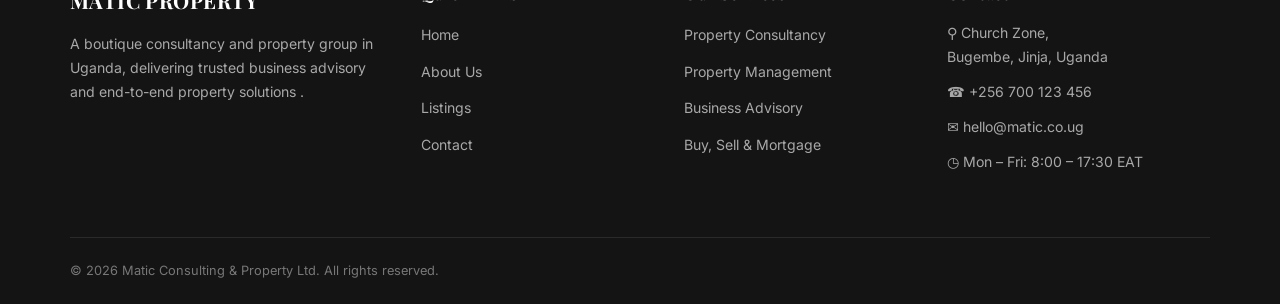
==== commit 51dbda3c: "Update about.html" ====
--- a/about.html
+++ b/about.html
@@ -3,7 +3,7 @@
 <head>v
 <meta charset="UTF-8">
 <meta name="viewport" content="width=device-width, initial-scale=1.0">
-<title>About Us |Matic Consultancy </title>
+<title>About Us |Matic Consultancy & Property Ltd </title>
 <meta name="description" content="Matic Consulting & Property Ltd — property consultancy, property management, business advisory and buy, sell & mortgage services.">
 <link rel="preconnect" href="https://fonts.googleapis.com">
 <link rel="preconnect" href="https://fonts.gstatic.com" crossorigin>
@@ -55,7 +55,7 @@
     <div class="mv">
       <div class="mv-card">
         <h3>Our Mission</h3>
-        <p>To empower clients with independent, data-driven counsel — so every property decision and every business move is made with clarity, confidence and integrity.</p>
+        <p>To empower clients with independent, data-driven counsel  so every property decision and every business move is made with clarity, confidence and integrity.</p>
       </div>
       <div class="mv-card">
         <h3>Our Vision</h3>
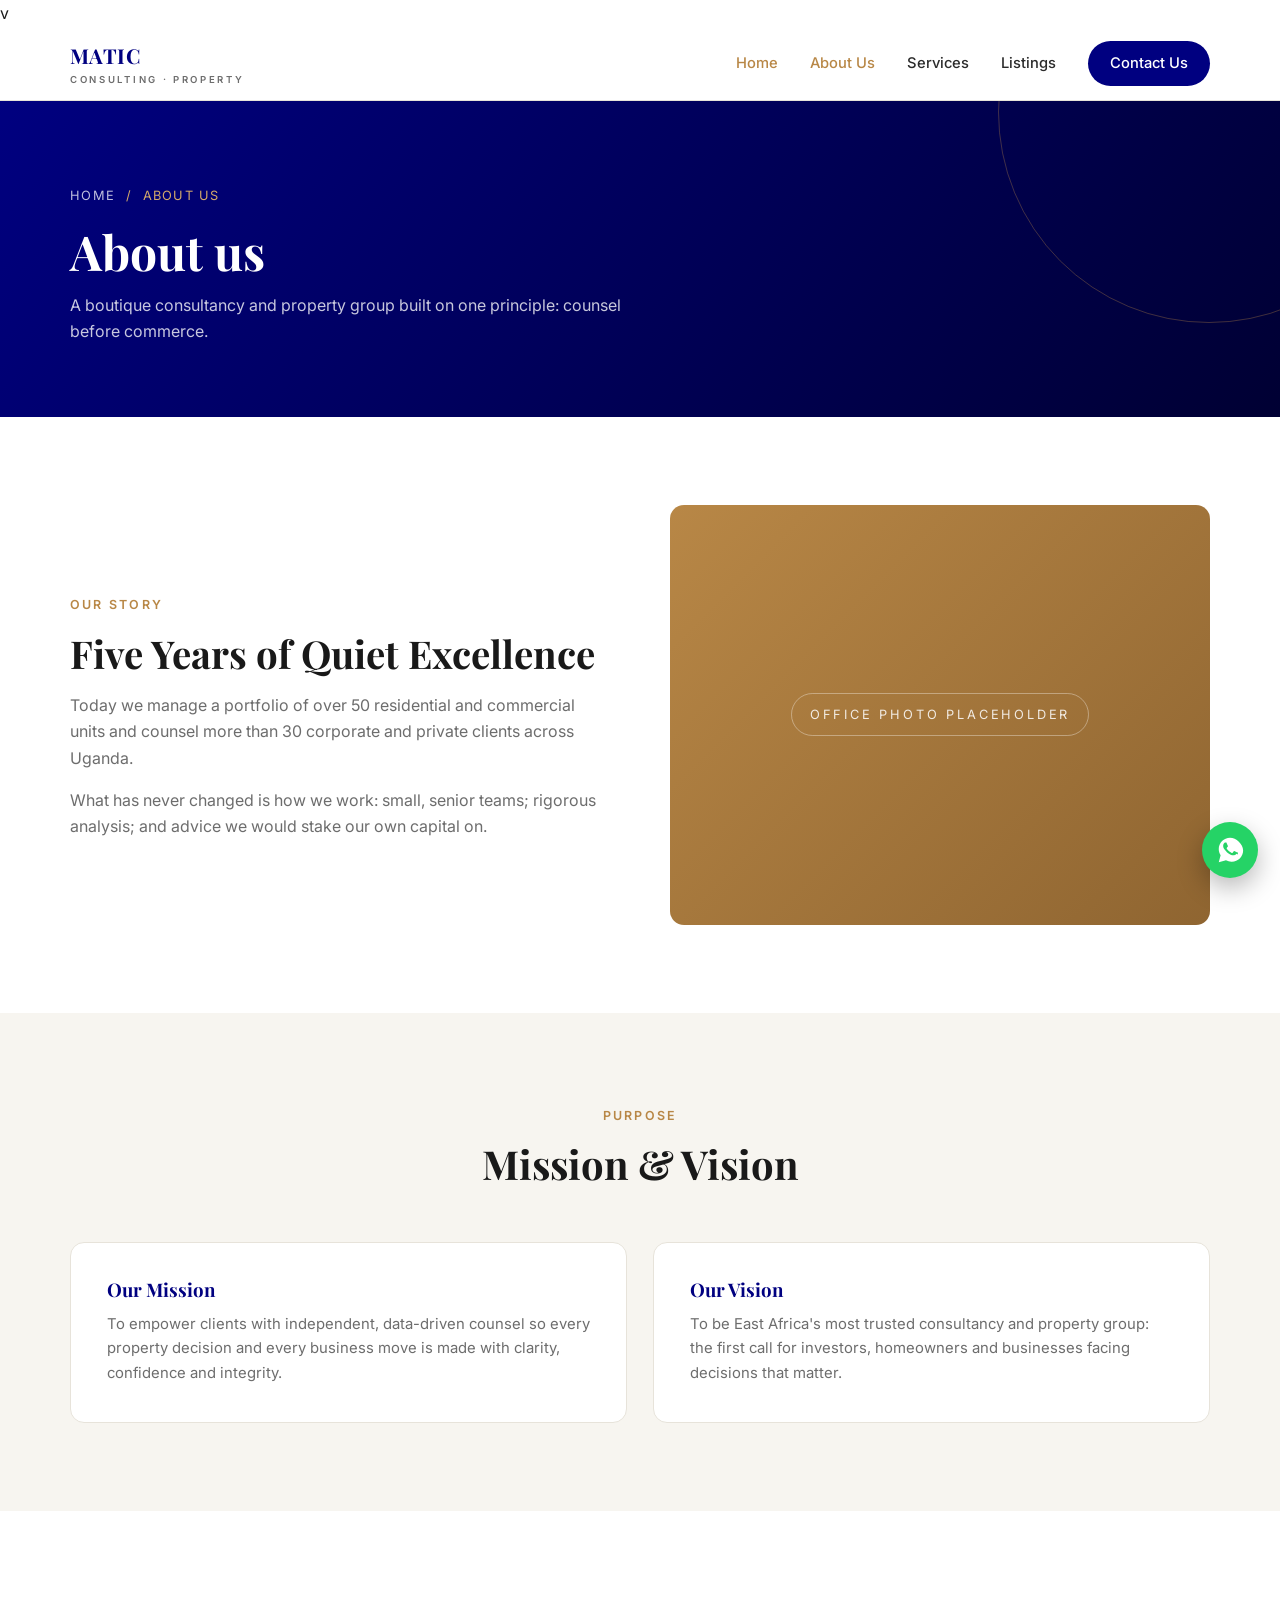
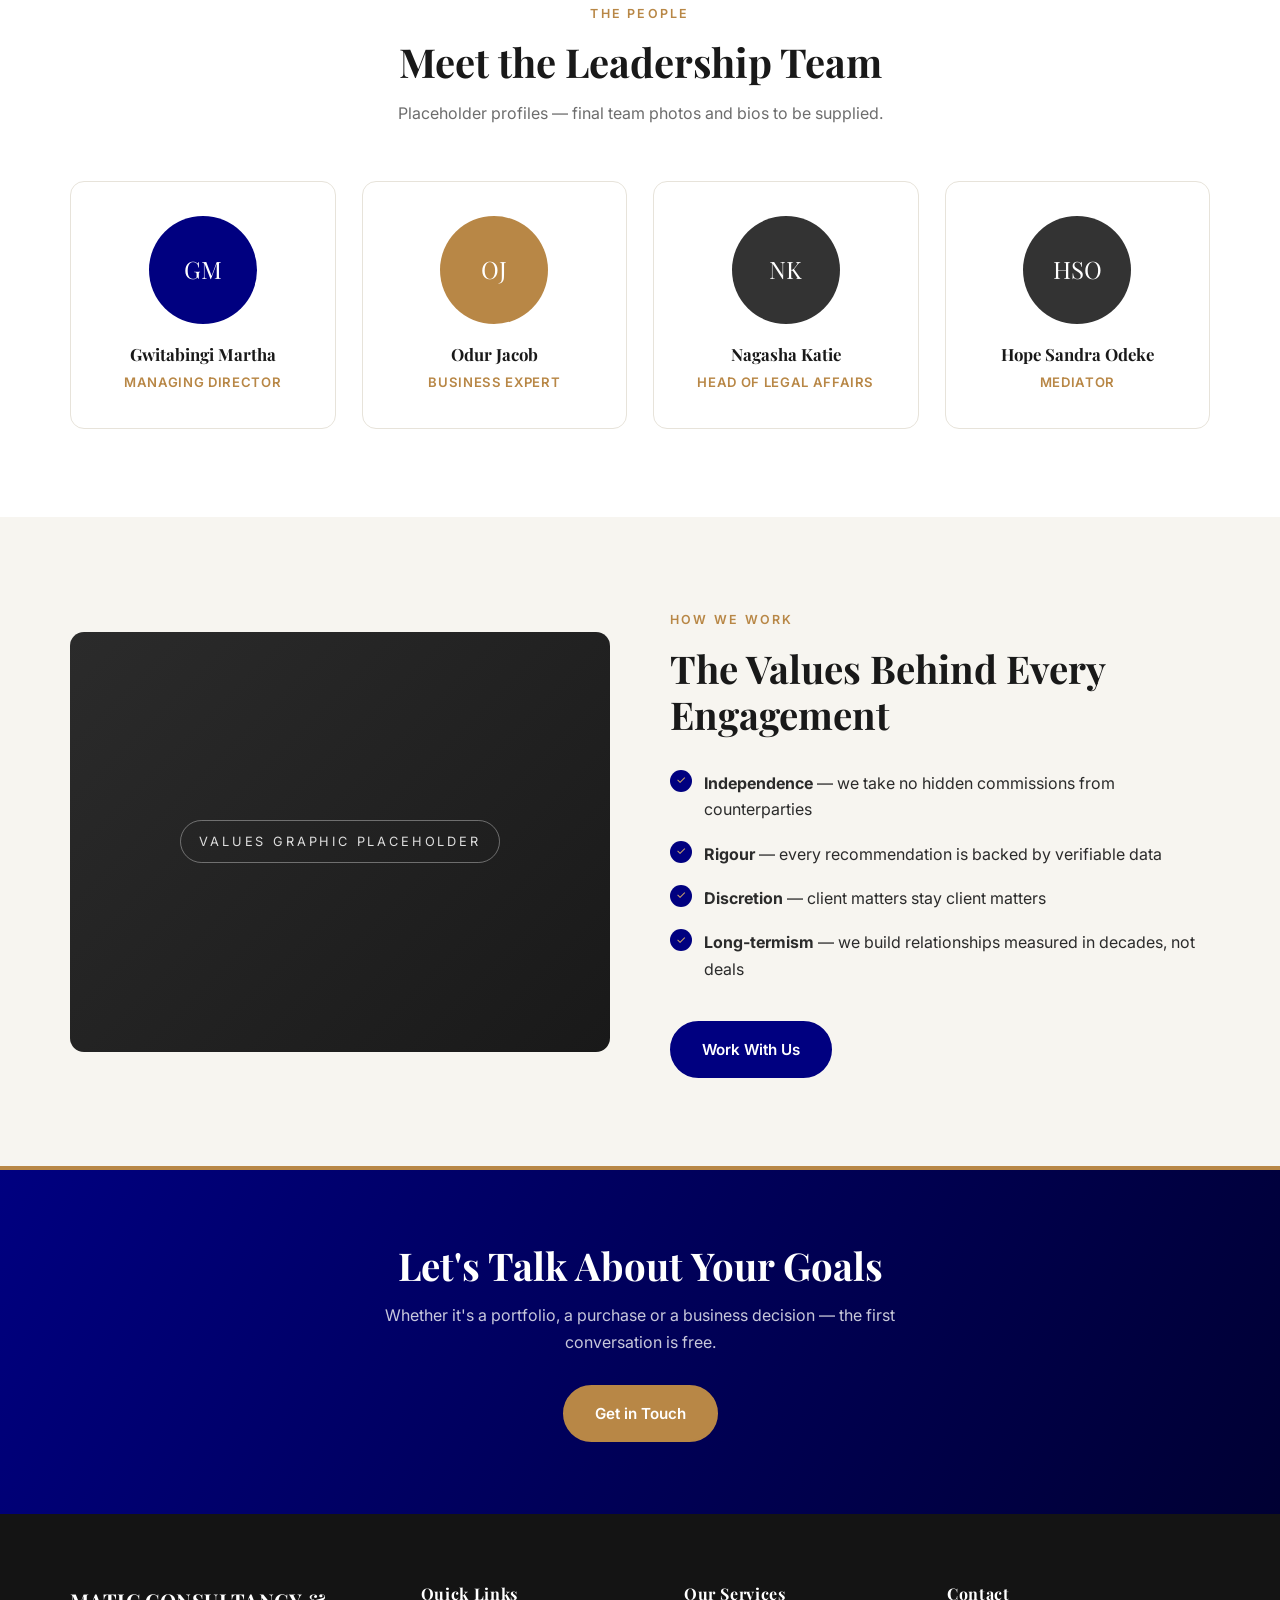
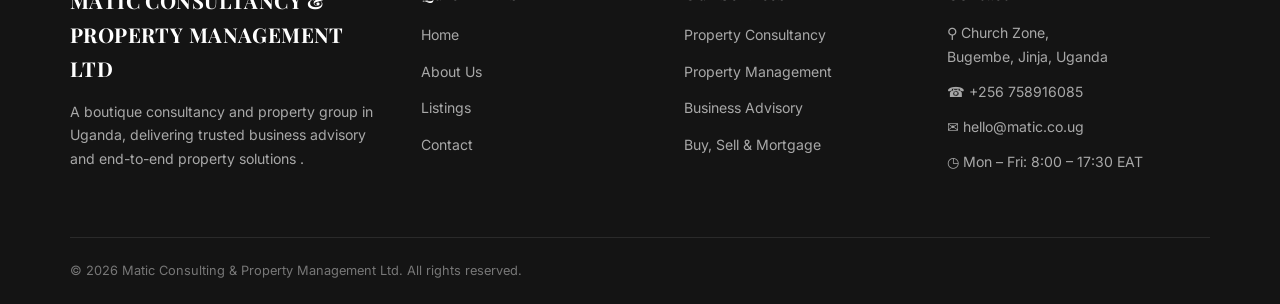
==== commit 5720393d: "Update team member avatars and footer details" ====
--- a/about.html
+++ b/about.html
@@ -74,19 +74,24 @@
     </div>
     <div class="grid-4">
       <div class="card team-card">
-        <div class="avatar navy">AS</div>
+        <div class="avatar navy">GM</div>
         <h3>Gwitabingi Martha</h3>
         <span>Managing Director</span>
       </div>
       <div class="card team-card">
-        <div class="avatar gold">NV</div>
+        <div class="avatar gold">OJ</div>
         <h3>Odur Jacob</h3>
-        <span>Director, Property</span>
+        <span>Business Expert </span>
       </div>
       <div class="card team-card">
-        <div class="avatar char">KM</div>
+        <div class="avatar char">NK</div>
         <h3>Nagasha Katie</h3>
         <span>Head of Legal Affairs</span>
+      </div>
+      <div class="card team-card">
+        <div class="avatar char">HSO</div>
+        <h3>Hope Sandra Odeke </h3>
+        <span>Mediator</span>
       </div>
   
     </div>
@@ -122,7 +127,7 @@
   <div class="container">
     <div class="footer-grid">
       <div>
-        <a href="index.html" class="brand">MATIC PROPERTY</a>
+        <a href="index.html" class="brand">MATIC CONSULTANCY & PROPERTY MANAGEMENT LTD</a>
         <p>A boutique consultancy and property group in Uganda, delivering trusted business advisory and end-to-end property solutions .</p>
       </div>
       <div>
@@ -147,19 +152,19 @@
         <h4>Contact</h4>
         <ul class="f-contact">
           <li>&#9906; Church Zone,<br>Bugembe, Jinja, Uganda</li>
-          <li>&#9742; +256 700 123 456</li>
+          <li>&#9742; +256 758916085</li>
           <li>&#9993; hello@matic.co.ug</li>
           <li>&#9719; Mon – Fri: 8:00 – 17:30 EAT</li>
         </ul>
       </div>
     </div>
     <div class="footer-bottom">
-      <span>&copy; 2026 Matic Consulting &amp; Property Ltd. All rights reserved.</span>
+      <span>&copy; 2026 Matic Consulting &amp; Property Management Ltd. All rights reserved.</span>
 
     </div>
   </div>
 </footer>
-<a class="wa" href="https://wa.me/254700123456" target="_blank" aria-label="Chat on WhatsApp">
+<a class="wa" href="https://wa.me/+256758916085" target="_blank" aria-label="Chat on WhatsApp">
   <svg viewBox="0 0 32 32"><path d="M16 3C9.4 3 4 8.4 4 15c0 2.4.7 4.6 2 6.5L4 29l7.7-2c1.8 1 3.8 1.5 5.8 1.5h.5c6.6 0 12-5.4 12-12S22.6 3 16 3zm6.9 17c-.3.8-1.7 1.6-2.4 1.6-.6.1-1.4.1-2.3-.1-.5-.2-1.2-.4-2-.8-3.6-1.5-5.9-5.2-6.1-5.4-.2-.2-1.4-1.9-1.4-3.7s.9-2.6 1.3-3c.3-.4.7-.5 1-.5h.7c.2 0 .5-.1.8.6.3.8 1.1 2.6 1.2 2.8.1.2.2.4 0 .7-.1.3-.2.4-.4.7-.2.2-.4.5-.6.7-.2.2-.4.4-.2.8.2.4 1 1.7 2.2 2.7 1.5 1.4 2.8 1.8 3.2 2 .4.2.6.2.9-.1.2-.3 1-1.2 1.3-1.6.3-.4.5-.3.9-.2.4.1 2.3 1.1 2.7 1.3.4.2.6.3.7.5.1.2.1.9-.2 1.7z"/></svg>
 </a>
 <script>var t=document.getElementById('navToggle'),n=document.getElementById('mainNav');t.addEventListener('click',function(){n.classList.toggle('open')});</script>
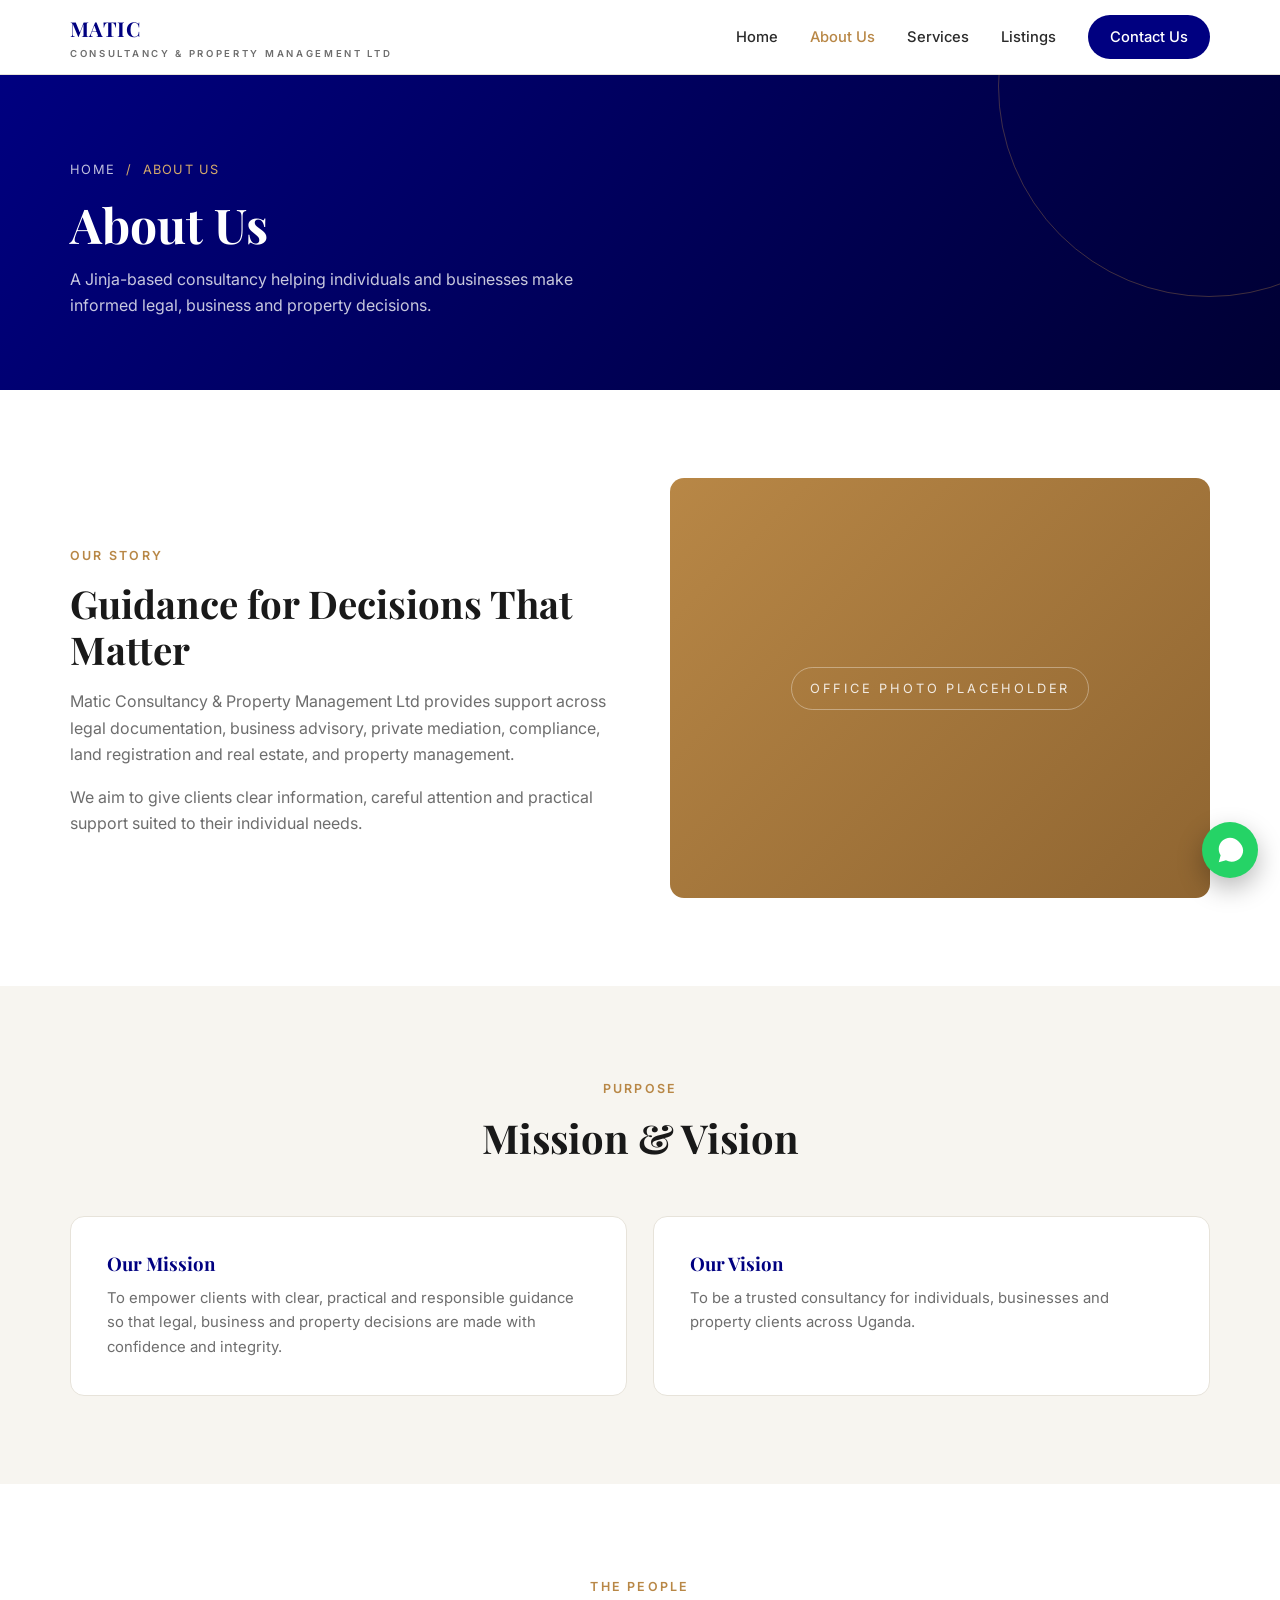
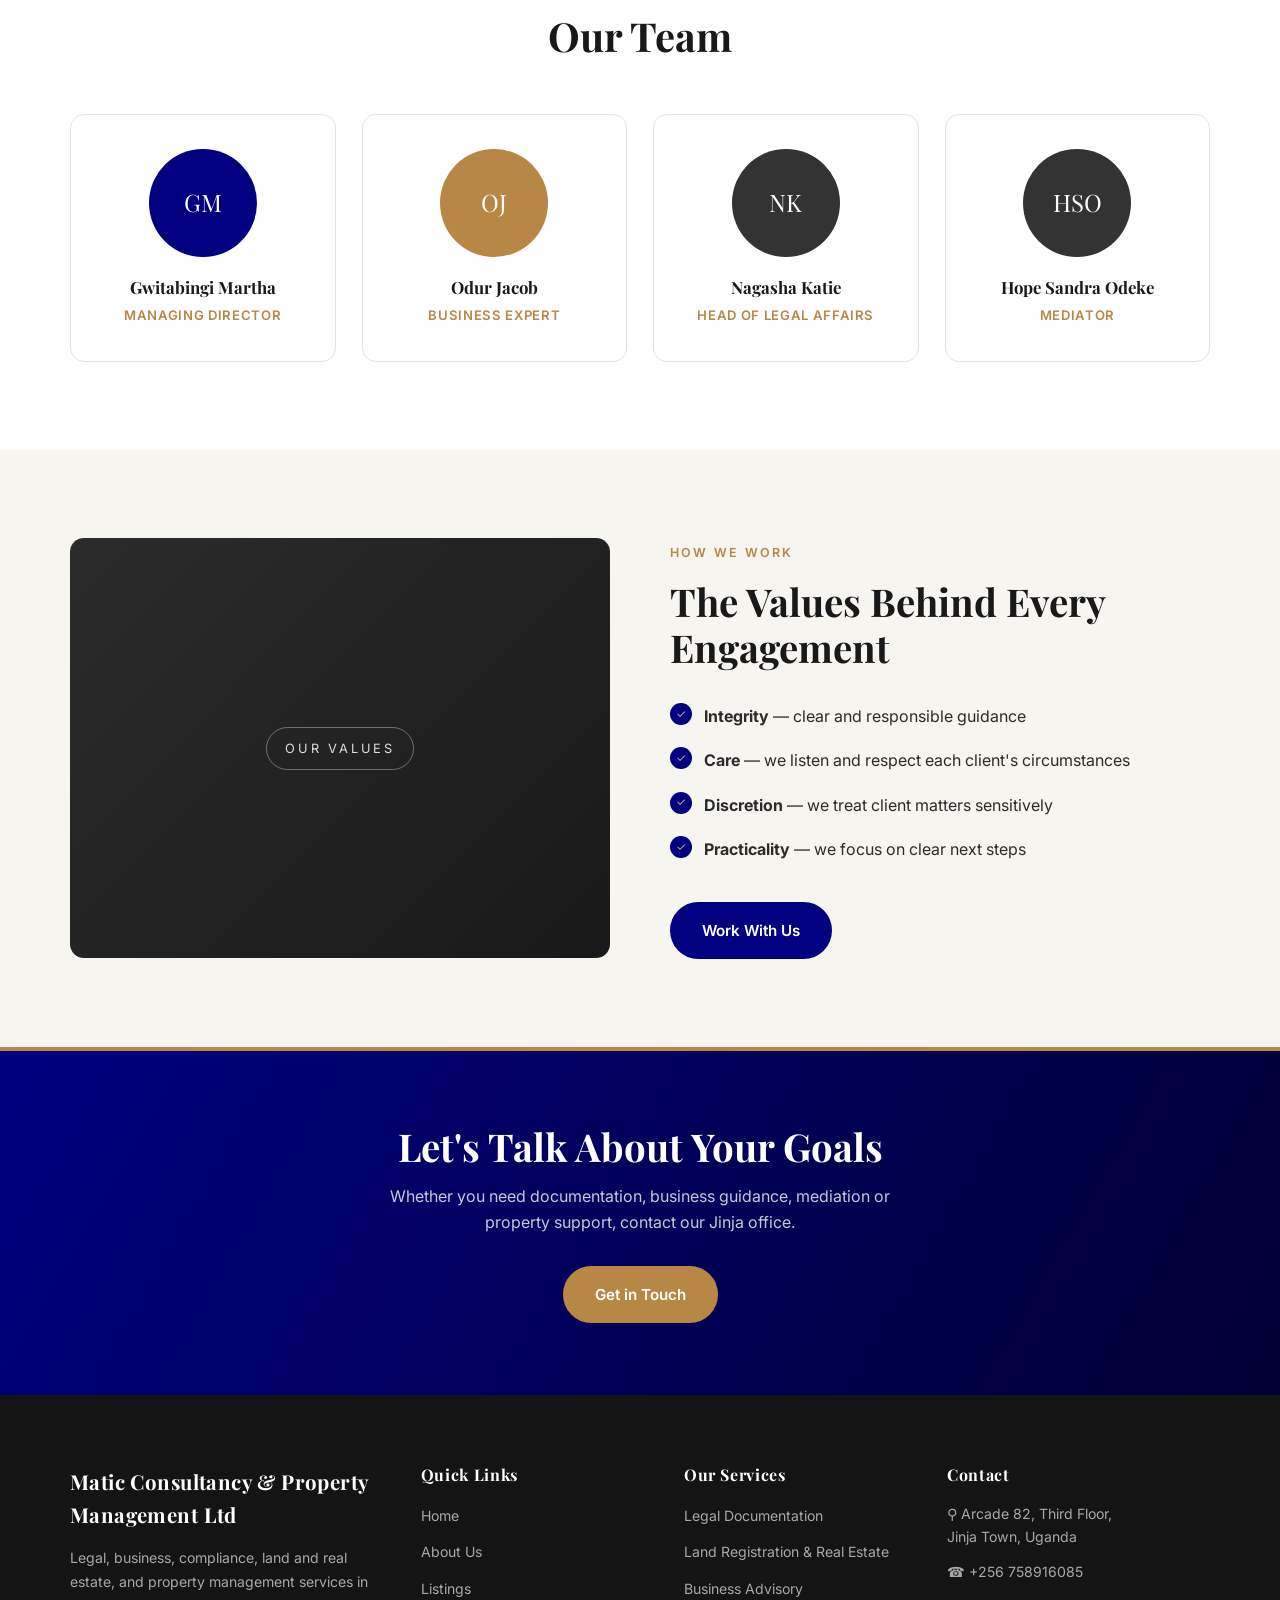
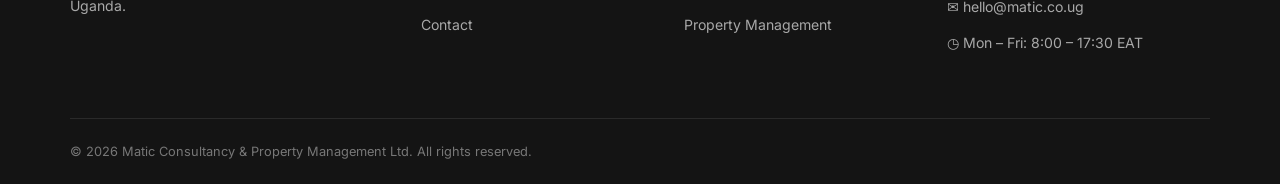
==== commit 4b4db459: "Align homepage and remaining page copy with land services and Jinja office address" ====
--- a/about.html
+++ b/about.html
@@ -1,172 +1,11 @@
 <!DOCTYPE html>
-<html lang="en">
-<head>v
-<meta charset="UTF-8">
-<meta name="viewport" content="width=device-width, initial-scale=1.0">
-<title>About Us |Matic Consultancy & Property Ltd </title>
-<meta name="description" content="Matic Consulting & Property Ltd — property consultancy, property management, business advisory and buy, sell & mortgage services.">
-<link rel="preconnect" href="https://fonts.googleapis.com">
-<link rel="preconnect" href="https://fonts.gstatic.com" crossorigin>
-<link href="https://fonts.googleapis.com/css2?family=Playfair+Display:ital,wght@0,500;0,600;0,700;1,500&family=Inter:wght@400;500;600;700&display=swap" rel="stylesheet">
-<link rel="stylesheet" href="style.css">
-<base target="_blank">
-</head>
-<body>
-<header class="site-header">
-  <div class="container nav-wrap">
-    <a href="index.html" class="brand">MATIC <small>Consulting &middot; Property</small></a>
-    <button class="nav-toggle" id="navToggle" aria-label="Toggle navigation">&#9776;</button>
-    <nav class="main-nav" id="mainNav">
-      <a href="index.html" class="active">Home</a>
-      <a href="about.html" class="active">About Us</a>
-      <a href="services.html">Services</a>
-      <a href="listings.html">Listings</a>
-      <a href="contact.html" class="nav-cta">Contact Us</a>
-    </nav>
-  </div>
-</header>
-
-<section class="page-hero">
-  <div class="container" style="position:relative;z-index:2">
-    <div class="crumbs"><a href="index.html">Home</a> &nbsp;/&nbsp; About Us</div>
-    <h1>About us</h1>
-    <p>A boutique consultancy and property group built on one principle: counsel before commerce.</p>
-  </div>
-</section>
-
-<section class="section">
-  <div class="container split">
-    <div>
-      <span class="eyebrow">Our Story</span>
-      <h2 style="font-size:clamp(1.8rem,3.2vw,2.4rem)">Five Years of Quiet Excellence</h2>
-      <p style="color:var(--muted);margin:16px 0">Today we manage a portfolio of over 50 residential and commercial units and counsel more than 30 corporate and private clients across Uganda.</p>
-      <p style="color:var(--muted)">What has never changed is how we work: small, senior teams; rigorous analysis; and advice we would stake our own capital on.</p>
-    </div>
-    <div class="ph ph-img gold"><span>Office Photo Placeholder</span></div>
-  </div>
-</section>
-
-<section class="section alt">
-  <div class="container">
-    <div class="section-head">
-      <span class="eyebrow">Purpose</span>
-      <h2>Mission &amp; Vision</h2>
-    </div>
-    <div class="mv">
-      <div class="mv-card">
-        <h3>Our Mission</h3>
-        <p>To empower clients with independent, data-driven counsel  so every property decision and every business move is made with clarity, confidence and integrity.</p>
-      </div>
-      <div class="mv-card">
-        <h3>Our Vision</h3>
-        <p>To be East Africa's most trusted consultancy and property group: the first call for investors, homeowners and businesses facing decisions that matter.</p>
-      </div>
-    </div>
-  </div>
-</section>
-
-<section class="section">
-  <div class="container">
-    <div class="section-head">
-      <span class="eyebrow">The People</span>
-      <h2>Meet the Leadership Team</h2>
-      <p>Placeholder profiles — final team photos and bios to be supplied.</p>
-    </div>
-    <div class="grid-4">
-      <div class="card team-card">
-        <div class="avatar navy">GM</div>
-        <h3>Gwitabingi Martha</h3>
-        <span>Managing Director</span>
-      </div>
-      <div class="card team-card">
-        <div class="avatar gold">OJ</div>
-        <h3>Odur Jacob</h3>
-        <span>Business Expert </span>
-      </div>
-      <div class="card team-card">
-        <div class="avatar char">NK</div>
-        <h3>Nagasha Katie</h3>
-        <span>Head of Legal Affairs</span>
-      </div>
-      <div class="card team-card">
-        <div class="avatar char">HSO</div>
-        <h3>Hope Sandra Odeke </h3>
-        <span>Mediator</span>
-      </div>
-  
-    </div>
-  </div>
-</section>
-
-<section class="section alt">
-  <div class="container split">
-    <div class="ph ph-img char"><span>Values Graphic Placeholder</span></div>
-    <div>
-      <span class="eyebrow">How We Work</span>
-      <h2 style="font-size:clamp(1.8rem,3.2vw,2.4rem)">The Values Behind Every Engagement</h2>
-      <ul class="check">
-        <li><b>Independence</b> — we take no hidden commissions from counterparties</li>
-        <li><b>Rigour</b> — every recommendation is backed by verifiable data</li>
-        <li><b>Discretion</b> — client matters stay client matters</li>
-        <li><b>Long-termism</b> — we build relationships measured in decades, not deals</li>
-      </ul>
-      <a href="contact.html" class="btn btn-navy">Work With Us</a>
-    </div>
-  </div>
-</section>
-
-<section class="cta">
-  <div class="container">
-    <h2>Let's Talk About Your Goals</h2>
-    <p>Whether it's a portfolio, a purchase or a business decision — the first conversation is free.</p>
-    <a href="contact.html" class="btn">Get in Touch</a>
-  </div>
-</section>
-
-<footer class="footer">
-  <div class="container">
-    <div class="footer-grid">
-      <div>
-        <a href="index.html" class="brand">MATIC CONSULTANCY & PROPERTY MANAGEMENT LTD</a>
-        <p>A boutique consultancy and property group in Uganda, delivering trusted business advisory and end-to-end property solutions .</p>
-      </div>
-      <div>
-        <h4>Quick Links</h4>
-        <ul>
-          <li><a href="index.html">Home</a></li>
-          <li><a href="about.html">About Us</a></li>
-          <li><a href="listings.html">Listings</a></li>
-          <li><a href="contact.html">Contact</a></li>
-        </ul>
-      </div>
-      <div>
-        <h4>Our Services</h4>
-        <ul>
-          <li><a href="services.html">Property Consultancy</a></li>
-          <li><a href="service-property-management.html">Property Management</a></li>
-          <li><a href="services.html">Business Advisory</a></li>
-          <li><a href="services.html">Buy, Sell &amp; Mortgage</a></li>
-        </ul>
-      </div>
-      <div>
-        <h4>Contact</h4>
-        <ul class="f-contact">
-          <li>&#9906; Church Zone,<br>Bugembe, Jinja, Uganda</li>
-          <li>&#9742; +256 758916085</li>
-          <li>&#9993; hello@matic.co.ug</li>
-          <li>&#9719; Mon – Fri: 8:00 – 17:30 EAT</li>
-        </ul>
-      </div>
-    </div>
-    <div class="footer-bottom">
-      <span>&copy; 2026 Matic Consulting &amp; Property Management Ltd. All rights reserved.</span>
-
-    </div>
-  </div>
-</footer>
-<a class="wa" href="https://wa.me/+256758916085" target="_blank" aria-label="Chat on WhatsApp">
-  <svg viewBox="0 0 32 32"><path d="M16 3C9.4 3 4 8.4 4 15c0 2.4.7 4.6 2 6.5L4 29l7.7-2c1.8 1 3.8 1.5 5.8 1.5h.5c6.6 0 12-5.4 12-12S22.6 3 16 3zm6.9 17c-.3.8-1.7 1.6-2.4 1.6-.6.1-1.4.1-2.3-.1-.5-.2-1.2-.4-2-.8-3.6-1.5-5.9-5.2-6.1-5.4-.2-.2-1.4-1.9-1.4-3.7s.9-2.6 1.3-3c.3-.4.7-.5 1-.5h.7c.2 0 .5-.1.8.6.3.8 1.1 2.6 1.2 2.8.1.2.2.4 0 .7-.1.3-.2.4-.4.7-.2.2-.4.5-.6.7-.2.2-.4.4-.2.8.2.4 1 1.7 2.2 2.7 1.5 1.4 2.8 1.8 3.2 2 .4.2.6.2.9-.1.2-.3 1-1.2 1.3-1.6.3-.4.5-.3.9-.2.4.1 2.3 1.1 2.7 1.3.4.2.6.3.7.5.1.2.1.9-.2 1.7z"/></svg>
-</a>
-<script>var t=document.getElementById('navToggle'),n=document.getElementById('mainNav');t.addEventListener('click',function(){n.classList.toggle('open')});</script>
-</body>
-</html>
+<html lang="en"><head><meta charset="UTF-8"><meta name="viewport" content="width=device-width, initial-scale=1.0"><title>About Us | Matic Consultancy &amp; Property Management Ltd</title><meta name="description" content="Learn about Matic Consultancy, providing legal documentation, business advisory, mediation, compliance, land and real estate, and property management services in Uganda."><link rel="preconnect" href="https://fonts.googleapis.com"><link rel="preconnect" href="https://fonts.gstatic.com" crossorigin><link href="https://fonts.googleapis.com/css2?family=Playfair+Display:ital,wght@0,500;0,600;0,700;1,500&family=Inter:wght@400;500;600;700&display=swap" rel="stylesheet"><link rel="stylesheet" href="style.css"><base target="_blank"></head><body>
+<header class="site-header"><div class="container nav-wrap"><a href="index.html" class="brand">MATIC <small>Consultancy &amp; Property Management Ltd</small></a><button class="nav-toggle" id="navToggle" aria-label="Toggle navigation">&#9776;</button><nav class="main-nav" id="mainNav"><a href="index.html">Home</a><a href="about.html" class="active">About Us</a><a href="services.html">Services</a><a href="listings.html">Listings</a><a href="contact.html" class="nav-cta">Contact Us</a></nav></div></header>
+<section class="page-hero"><div class="container" style="position:relative;z-index:2"><div class="crumbs"><a href="index.html">Home</a> &nbsp;/&nbsp; About Us</div><h1>About Us</h1><p>A Jinja-based consultancy helping individuals and businesses make informed legal, business and property decisions.</p></div></section>
+<section class="section"><div class="container split"><div><span class="eyebrow">Our Story</span><h2 style="font-size:clamp(1.8rem,3.2vw,2.4rem)">Guidance for Decisions That Matter</h2><p style="color:var(--muted);margin:16px 0">Matic Consultancy &amp; Property Management Ltd provides support across legal documentation, business advisory, private mediation, compliance, land registration and real estate, and property management.</p><p style="color:var(--muted)">We aim to give clients clear information, careful attention and practical support suited to their individual needs.</p></div><div class="ph ph-img gold"><span>Office Photo Placeholder</span></div></div></section>
+<section class="section alt"><div class="container"><div class="section-head"><span class="eyebrow">Purpose</span><h2>Mission &amp; Vision</h2></div><div class="mv"><div class="mv-card"><h3>Our Mission</h3><p>To empower clients with clear, practical and responsible guidance so that legal, business and property decisions are made with confidence and integrity.</p></div><div class="mv-card"><h3>Our Vision</h3><p>To be a trusted consultancy for individuals, businesses and property clients across Uganda.</p></div></div></div></section>
+<section class="section"><div class="container"><div class="section-head"><span class="eyebrow">The People</span><h2>Our Team</h2></div><div class="grid-4"><div class="card team-card"><div class="avatar navy">GM</div><h3>Gwitabingi Martha</h3><span>Managing Director</span></div><div class="card team-card"><div class="avatar gold">OJ</div><h3>Odur Jacob</h3><span>Business Expert</span></div><div class="card team-card"><div class="avatar char">NK</div><h3>Nagasha Katie</h3><span>Head of Legal Affairs</span></div><div class="card team-card"><div class="avatar char">HSO</div><h3>Hope Sandra Odeke</h3><span>Mediator</span></div></div></div></section>
+<section class="section alt"><div class="container split"><div class="ph ph-img char"><span>Our Values</span></div><div><span class="eyebrow">How We Work</span><h2 style="font-size:clamp(1.8rem,3.2vw,2.4rem)">The Values Behind Every Engagement</h2><ul class="check"><li><b>Integrity</b> — clear and responsible guidance</li><li><b>Care</b> — we listen and respect each client's circumstances</li><li><b>Discretion</b> — we treat client matters sensitively</li><li><b>Practicality</b> — we focus on clear next steps</li></ul><a href="contact.html" class="btn btn-navy">Work With Us</a></div></div></section>
+<section class="cta"><div class="container"><h2>Let's Talk About Your Goals</h2><p>Whether you need documentation, business guidance, mediation or property support, contact our Jinja office.</p><a href="contact.html" class="btn">Get in Touch</a></div></section>
+<footer class="footer"><div class="container"><div class="footer-grid"><div><a href="index.html" class="brand">Matic Consultancy &amp; Property Management Ltd</a><p>Legal, business, compliance, land and real estate, and property management services in Uganda.</p></div><div><h4>Quick Links</h4><ul><li><a href="index.html">Home</a></li><li><a href="about.html">About Us</a></li><li><a href="listings.html">Listings</a></li><li><a href="contact.html">Contact</a></li></ul></div><div><h4>Our Services</h4><ul><li><a href="services.html">Legal Documentation</a></li><li><a href="services.html">Land Registration &amp; Real Estate</a></li><li><a href="services.html">Business Advisory</a></li><li><a href="service-property-management.html">Property Management</a></li></ul></div><div><h4>Contact</h4><ul class="f-contact"><li>&#9906; Arcade 82, Third Floor,<br>Jinja Town, Uganda</li><li>&#9742; +256 758916085</li><li>&#9993; hello@matic.co.ug</li><li>&#9719; Mon – Fri: 8:00 – 17:30 EAT</li></ul></div></div><div class="footer-bottom"><span>&copy; 2026 Matic Consultancy &amp; Property Management Ltd. All rights reserved.</span></div></div></footer>
+<a class="wa" href="https://wa.me/+256758916085" target="_blank" aria-label="Chat on WhatsApp"><svg viewBox="0 0 32 32"><path d="M16 3C9.4 3 4 8.4 4 15c0 2.4.7 4.6 2 6.5L4 29l7.7-2c1.8 1 3.8 1.5 5.8 1.5h.5c6.6 0 12-5.4 12-12S22.6 3 16 3z"/></svg></a><script>var t=document.getElementById('navToggle'),n=document.getElementById('mainNav');t.addEventListener('click',function(){n.classList.toggle('open')});</script></body></html>
